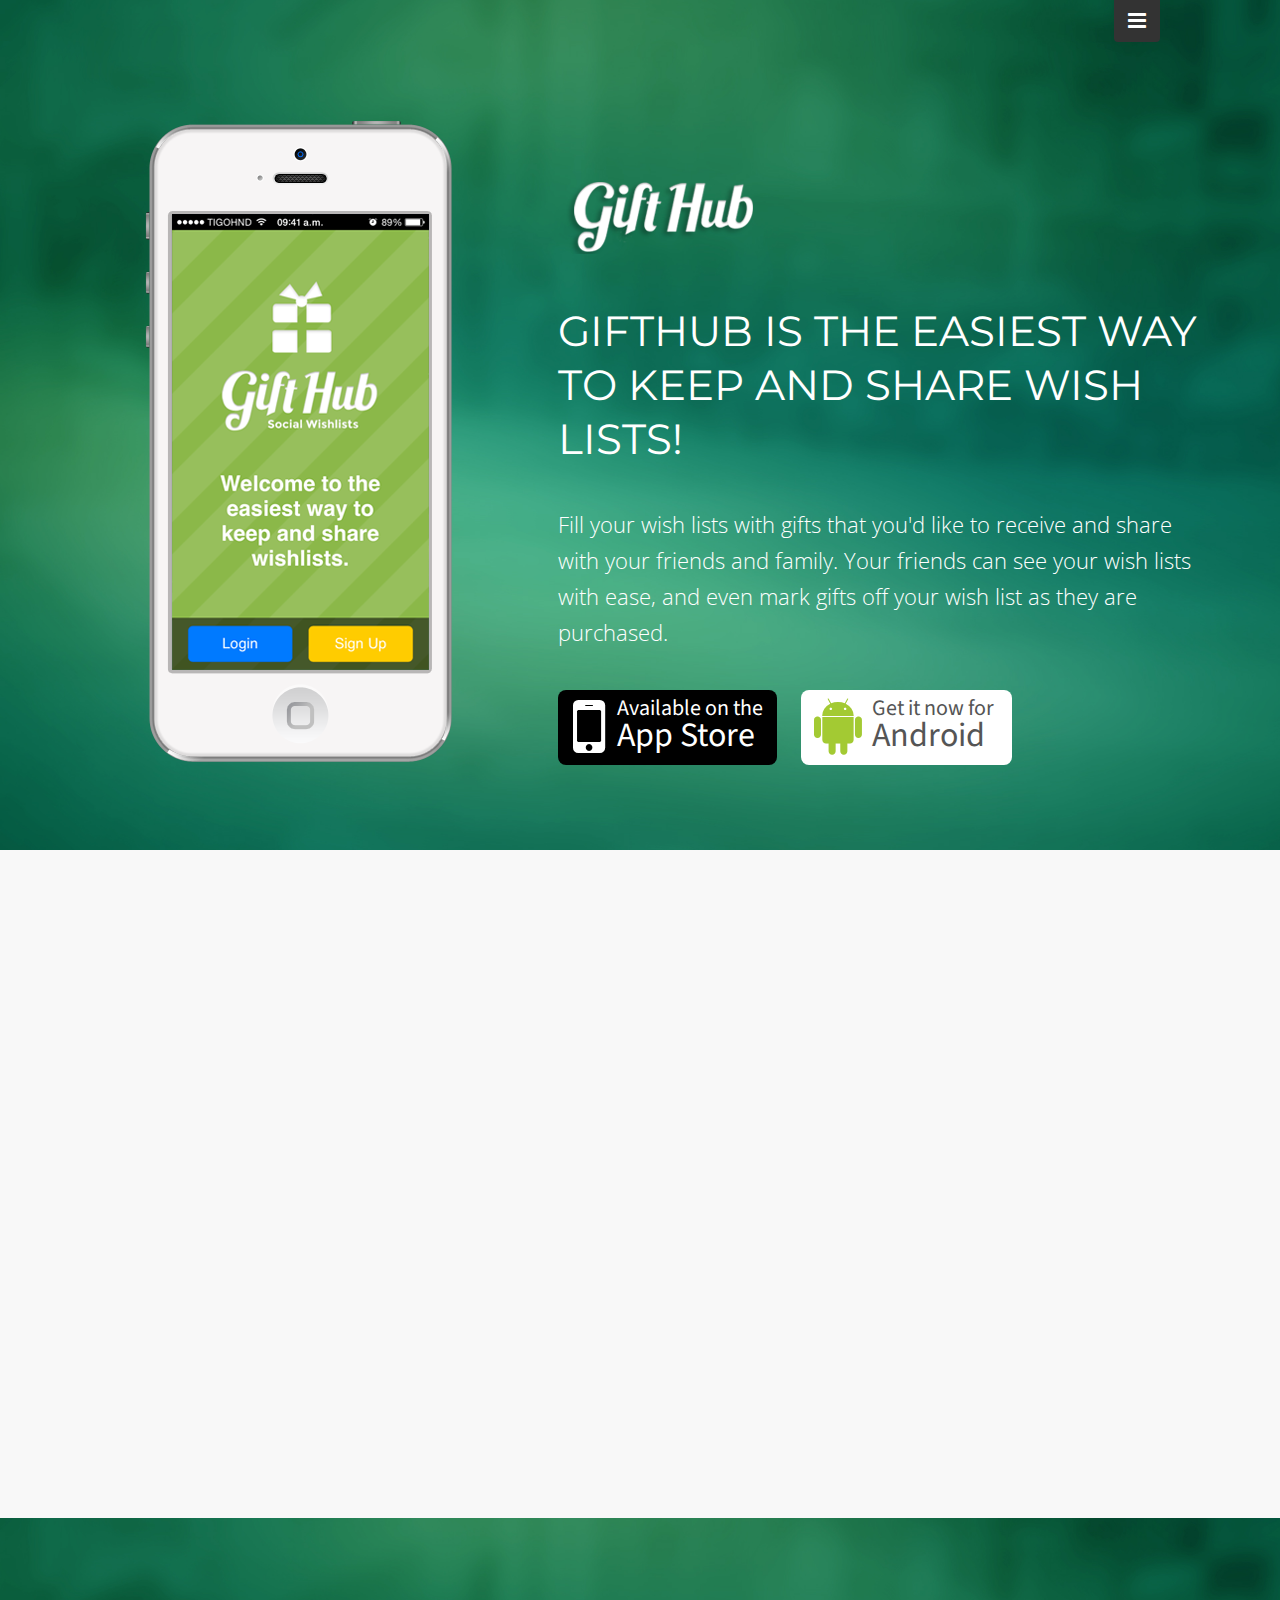
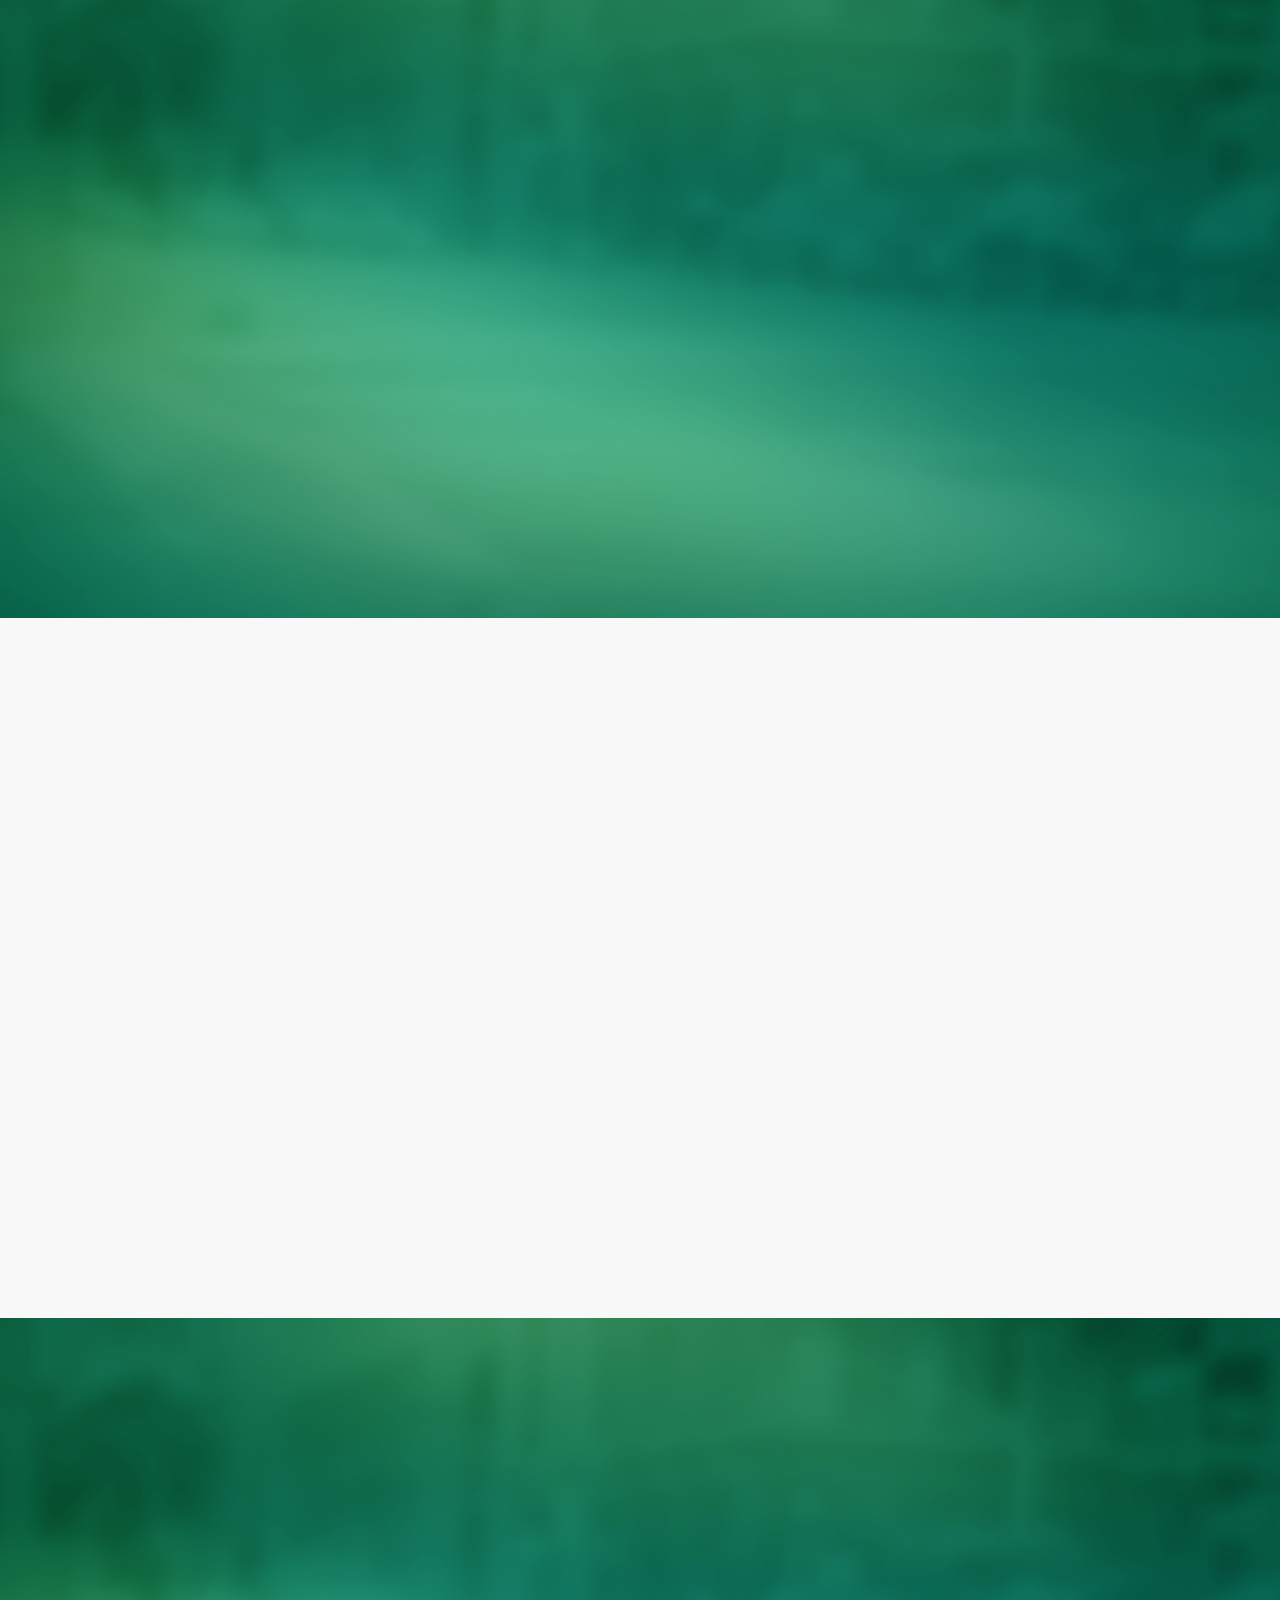
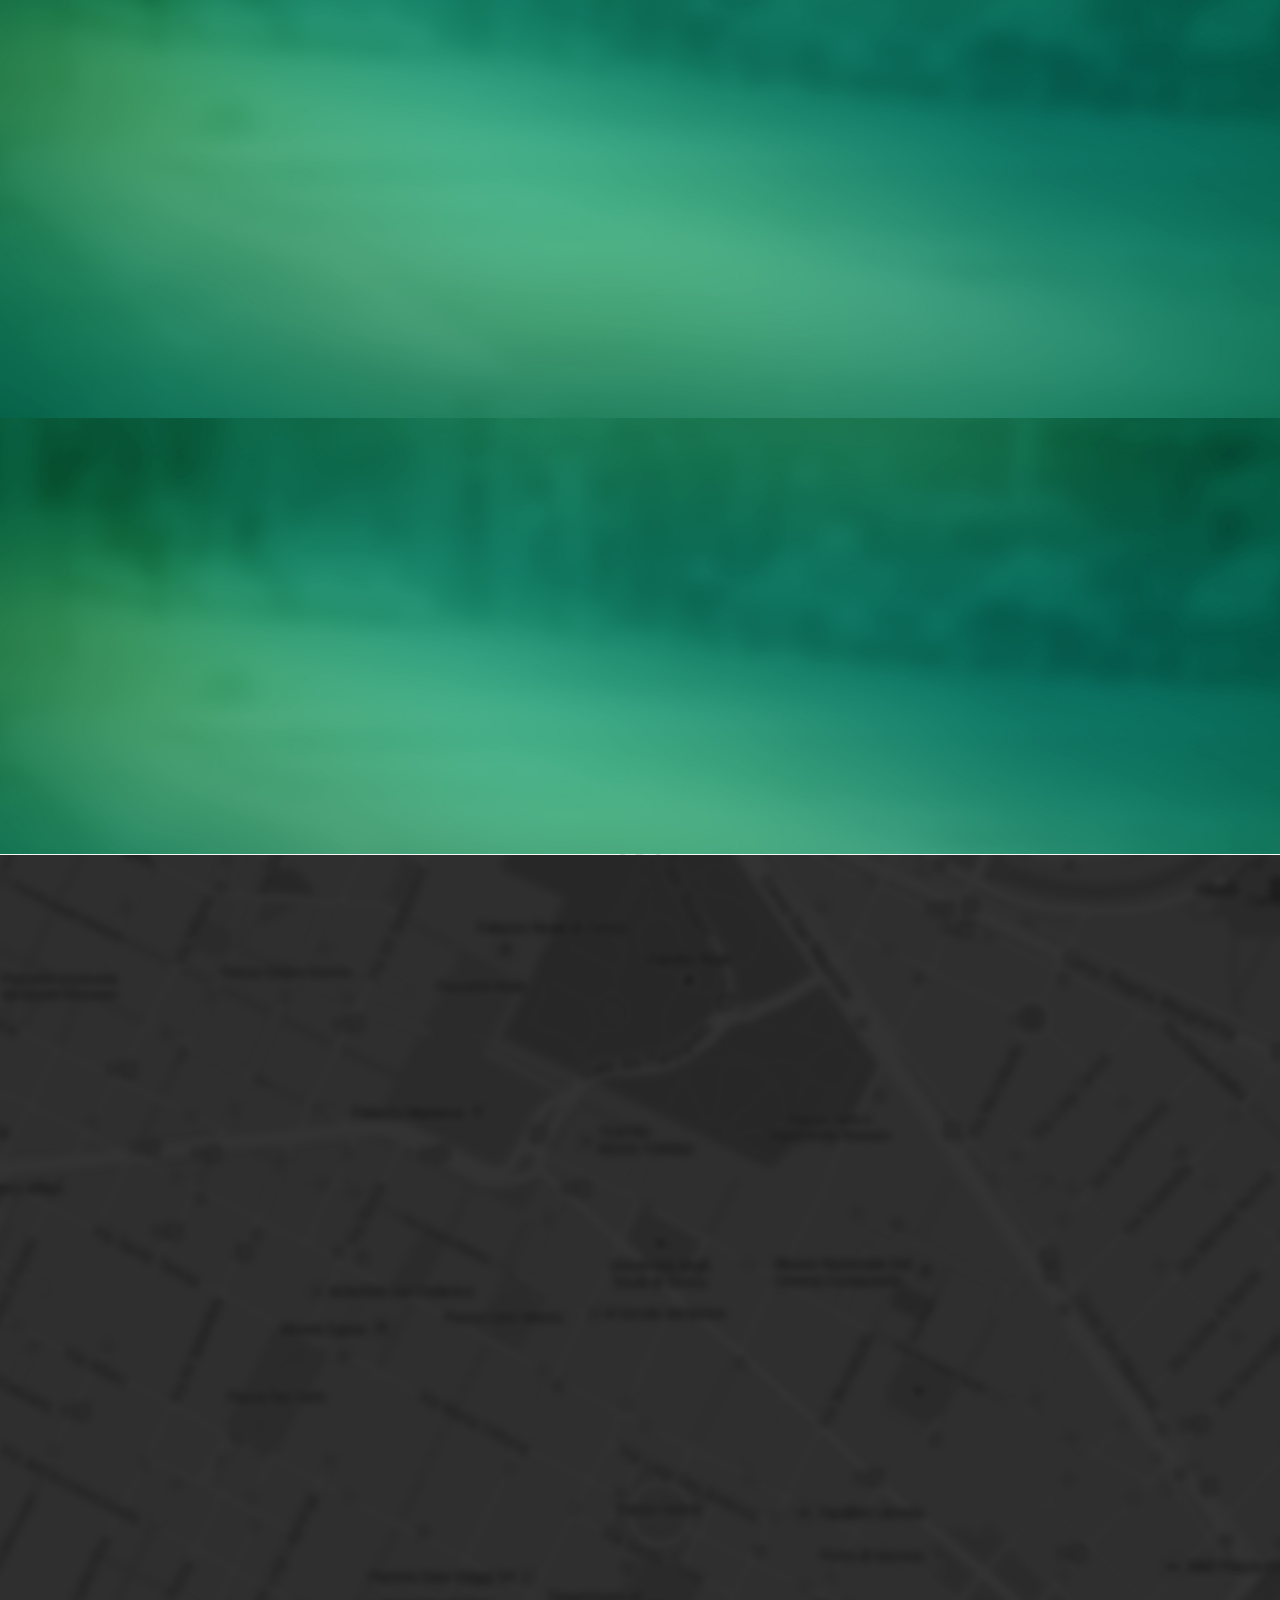
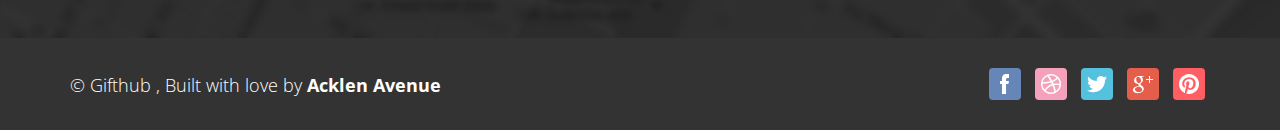
==== index.html @ 54cecd78 "removed about our team section" ====
<!DOCTYPE html>
<html lang="en">

    <head>

        <meta charset="utf-8">
        <meta http-equiv="X-UA-Compatible" content="IE=edge">
        <meta name="viewport" content="width=device-width, initial-scale=1">
        <title>GiftHub</title>

        <!-- CSS -->
        <link rel="stylesheet" href="http://fonts.googleapis.com/css?family=Source+Sans+Pro:300,400,700,300italic,400italic,700italic">
        <link rel="stylesheet" href="http://fonts.googleapis.com/css?family=Open+Sans:400,300,600">
        <link rel="stylesheet" href="http://fonts.googleapis.com/css?family=Montserrat:400,700">
        
        <link rel="stylesheet" href="assets/bootstrap/css/bootstrap.min.css">
        <link rel="stylesheet" href="assets/font-awesome/css/font-awesome.min.css">
        <link rel="stylesheet" href="assets/css/animate.css">
        <link rel="stylesheet" href="assets/ultimate-flat-social-icons/ultm-css/ultm.css">
		<link rel="stylesheet" href="assets/css/form-elements.css">
        <link rel="stylesheet" href="assets/css/buttons.css">
        <link rel="stylesheet" href="assets/css/style.css">
        <link rel="stylesheet" href="assets/css/media-queries.css">

        <!-- HTML5 Shim and Respond.js IE8 support of HTML5 elements and media queries -->
        <!-- WARNING: Respond.js doesn't work if you view the page via file:// -->
        <!--[if lt IE 9]>
            <script src="https://oss.maxcdn.com/libs/html5shiv/3.7.0/html5shiv.js"></script>
            <script src="https://oss.maxcdn.com/libs/respond.js/1.4.2/respond.min.js"></script>
        <![endif]-->

        <!-- Favicon and touch icons -->
        <link rel="shortcut icon" href="assets/ico/favicon.png">
        <link rel="apple-touch-icon-precomposed" sizes="144x144" href="assets/ico/apple-touch-icon-144-precomposed.png">
        <link rel="apple-touch-icon-precomposed" sizes="114x114" href="assets/ico/apple-touch-icon-114-precomposed.png">
        <link rel="apple-touch-icon-precomposed" sizes="72x72" href="assets/ico/apple-touch-icon-72-precomposed.png">
        <link rel="apple-touch-icon-precomposed" href="assets/ico/apple-touch-icon-57-precomposed.png">

    </head>

    <body>
		
		<!-- Top menu -->
		<nav>
			<a class="scroll-link" href="#top-content">Top</a>
			<a class="scroll-link" href="#features">Features</a>
			<a class="scroll-link" href="#about-us">About</a>
			<a class="scroll-link" href="#contact">Contact</a>
			<div class="hide-menu">
				<a href=""><i class="fa fa-bars"></i></a>
			</div>
		</nav>
		<div class="show-menu">
			<a href=""><i class="fa fa-bars"></i></a>
		</div>
		
        <!-- Top content -->
        <div class="top-content">
            <div class="inner-bg">
                <div class="container">
                    <div class="row">
                    	<div class="col-sm-5 phone wow fadeInLeft">
                        	<img src="assets/img/iphone-1.png" alt="">
                        </div>
                        <div class="col-sm-7 text wow fadeInUp">
                        	<div class="logo">
                        		<a href="">Aeria - Responsive App Landing Page</a>
                        	</div>
                            <h1>GiftHub is the easiest way to keep and share wish lists!</h1>
                            <div class="description">
                            	Fill your wish lists with gifts that you'd like to receive and share with your friends and family. Your friends can see your wish lists with ease, and even mark gifts off your wish list as they are purchased.
                            </div>
                            <div class="top-button">
                            	<a class="button-1" href="https://itunes.apple.com/us/app/gifthub/id627542854?ls=1&mt=8">
                            		<span class="button-1-left"><i class="fa fa-mobile"></i></span>
                            		<span class="button-1-right">
                            			<span class="button-1-right-top">Available on the</span>
                            			<span class="button-1-right-bottom">App Store</span>
                            		</span>
                            	</a>
                            	<a class="button-2" href="https://play.google.com/store/apps/details?id=com.acklenavenue.gifthub">
                            		<span class="button-2-left"><i class="fa fa-android"></i></span>
                            		<span class="button-2-right">
                            			<span class="button-2-right-top">Get it now for</span>
                            			<span class="button-2-right-bottom">Android</span>
                            		</span>
                            	</a>
                            </div>
                        </div>
                    </div>
                </div>
            </div>
        </div>
        
        <!-- Features -->
        <div class="features-container section-container">
	        <div class="container">
	            <div class="row">
	                <div class="col-sm-12 features section-description wow fadeIn">
	                    <h2>App's main uses</h2>
	                    <p>
							Create wish lists for:<br/>
							* Birthdays
							* Special holidays
							* Wedding or baby showers
							* House warmings
	                    </p>
	                </div>
	            </div>
	            <div class="row">
                	<div class="col-sm-4 features-box wow fadeInUp">
	                	<div class="features-box-icon">
	                		<i class="fa fa-eye"></i>
	                	</div>
	                    <h3>Easy To Use</h3>
	                    <p>Lorem ipsum dolor sit amet, consectetur adipisicing elit, sed do eiusmod tempor incididunt ut labore et.</p>
                    </div>
                    <div class="col-sm-4 features-box wow fadeInDown">
	                	<div class="features-box-icon">
	                		<i class="fa fa-pencil"></i>
	                	</div>
	                    <h3>Share with your friends</h3>
	                    <p> Invite your friends with facebook or email.</p>
                    </div>
                    <div class="col-sm-4 features-box wow fadeInUp">
	                	<div class="features-box-icon">
	                		<i class="fa fa-cloud"></i>
	                	</div>
	                    <h3>Cloud Based</h3>
	                    <p>Keep your wishlists and gifts across platforms.</p>
                    </div>
	            </div>
	        </div>
        </div>
        
        <!-- Single feature -->
        <div class="single-feature-container section-container section-container-full-bg">
	        <div class="container">
	            <div class="row">
	                <div class="col-sm-12 single-feature section-description wow fadeIn">
	                    <h2>Easy To Use</h2>
	                    <p>
                    		Bar scan an item or add the name and description manually. And if you'd like add a picture
                    		and you're set. YES! That easy.
	                    </p>
	                </div>
	            </div>
	            <div class="row">
	            	<div class="col-sm-12 single-feature-box wow fadeInDown">
	                    <img src="assets/img/iphone-2.png" alt="">
	                </div>
	            </div>
	        </div>
        </div>
        
        <!-- Single feature -->
        <div class="single-feature-container section-container">
	        <div class="container">
	            <div class="row">
	                <div class="col-sm-12 single-feature section-description wow fadeIn">
	                    <h2>Share with your friends</h2>
	                    <p>
	                    	Share with your friends, keep track of the gifts you've bought and see what others have as well.
	                    </p>
	                </div>
	            </div>
	            <div class="row">
	            	<div class="col-sm-12 single-feature-box wow fadeInDown">
	                    <img src="assets/img/iphone-3.png" alt="">
	                </div>
	            </div>
	        </div>
        </div>
        
        <!-- Single feature -->
        <div class="single-feature-container section-container section-container-full-bg">
	        <div class="container">
	            <div class="row">
	                <div class="col-sm-12 single-feature section-description wow fadeIn">
	                    <h2>Cloud Based</h2>
	                    <p>
                			Have an Android and iOS device and want to keep your wishlists sync on both devices?
                			<br />
                			<strong> We've got you covered. </strong>
	                    </p>
	                </div>
	            </div>
	            <div class="row">
	            	<div class="col-sm-12 single-feature-box wow fadeInDown">
	                    <img src="assets/img/iphone-4.png" alt="">
	                </div>
	            </div>
	        </div>
        </div>
                        
        <!-- Call to action -->
        <div class="call-to-action-container section-container section-container-full-bg">
	        <div class="container">
	            <div class="row">
	                <div class="col-sm-12 call-to-action section-description wow fadeIn">
	                    <h2>Download it now</h2>
	                    <p>
	                    	Lorem ipsum dolor sit amet, consectetur adipisicing elit, sed do eiusmod tempor incididunt ut 
	                    	labore et dolore magna aliqua. Ut enim ad minim veniam, quis nostrud exercitation.
	                    </p>
	                </div>
	            </div>
	            <div class="row">
	            	<div class="col-sm-12 call-to-action-button wow fadeInUp">
	                    <a class="button-1" href="https://itunes.apple.com/us/app/gifthub/id627542854?ls=1&mt=8">
                         	<span class="button-1-left"><i class="fa fa-mobile"></i></span>
                         	<span class="button-1-right">
                         		<span class="button-1-right-top">Available on the</span>
                         		<span class="button-1-right-bottom">App Store</span>
                         	</span>
                         </a>
                         <a class="button-2" href="https://play.google.com/store/apps/details?id=com.acklenavenue.gifthub">
                         	<span class="button-2-left"><i class="fa fa-android"></i></span>
                         	<span class="button-2-right">
                         		<span class="button-2-right-top">Get it now for</span>
                         		<span class="button-2-right-bottom">Android</span>
                         	</span>
                         </a>
	                </div>
	            </div>
	        </div>
        </div>
        
        <!-- divider -->
        <div class="divider-1">~</div>
           
        <!-- Contact us -->
        <div class="contact-container section-container section-container-full-bg">
	        <div class="container">
	            <div class="row">
	                <div class="col-sm-12 contact section-description wow fadeIn">
	                    <h2>Contact us</h2>
	                    <p>
	                    	Lorem ipsum dolor sit amet, consectetur adipisicing elit, sed do eiusmod tempor incididunt ut 
		                    labore et dolore magna aliqua. Ut enim ad minim veniam, quis nostrud exercitation.
	                    </p>
	                </div>
	            </div>
	            <div class="row">
	                <div class="col-sm-7 contact-form wow fadeInLeft">
	                    <h3>Send us a message</h3>
	                    <form method="post" action="assets/contact.php">
	                        <input type="text" name="email" placeholder="Email..." class="contact-email">
	                        <input type="text" name="subject" placeholder="Subject..." class="contact-subject">
	                        <textarea name="message" placeholder="Message..." class="contact-message"></textarea>
	                        <button type="submit">Send message</button>
	                    </form>
	                </div>
	                <div class="col-sm-5 contact-address wow fadeInUp">
	                    <h3>Contact details</h3>
	                    <p><i class="fa fa-map-marker"></i>Via Principe Amedeo 9, 10100, Torino, TO, Italy</p>
	                    <p><i class="fa fa-phone"></i>Phone: 0039 333 12 68 347</p>
	                    <p><i class="fa fa-envelope"></i>Email: <a href="">contact@yourdomain.com</a></p>
	                </div>
	            </div>
	        </div>
        </div>
        
        <!-- Footer -->
        <footer>
	        <div class="container">
	            <div class="row">
                    <div class="col-sm-7 footer-copyright">
                    	&copy; Gifthub , Built with love by <strong><a href="http://acklenavenue.com"> Acklen Avenue </a></strong>
                    </div>
                    <div class="col-sm-5 footer-social">
                    	<a class="ultm ultm-facebook ultm-32 ultm-square ultm-color-to-gray" href=""></a>
	                	<a class="ultm ultm-dribbble ultm-32 ultm-square ultm-color-to-gray" href=""></a>
	                    <a class="ultm ultm-twitter ultm-32 ultm-square ultm-color-to-gray" href=""></a>
	                    <a class="ultm ultm-google-plus-1 ultm-32 ultm-square ultm-color-to-gray" href=""></a>
	                    <a class="ultm ultm-pinterest ultm-32 ultm-square ultm-color-to-gray" href=""></a>
                    </div>
	            </div>
	        </div>
        </footer>
        

        <!-- Javascript -->
        <script src="assets/js/jquery-1.10.2.min.js"></script>
        <script src="assets/js/jquery.backstretch.min.js"></script>
        <script src="assets/js/wow.min.js"></script>
        <script src="assets/js/retina-1.1.0.min.js"></script>
        <script src="assets/js/scripts.js"></script>
        
        <!--[if lt IE 10]>
            <script src="assets/js/placeholder.js"></script>
        <![endif]-->

        <script>
		  (function(i,s,o,g,r,a,m){i['GoogleAnalyticsObject']=r;i[r]=i[r]||function(){
		  (i[r].q=i[r].q||[]).push(arguments)},i[r].l=1*new Date();a=s.createElement(o),
		  m=s.getElementsByTagName(o)[0];a.async=1;a.src=g;m.parentNode.insertBefore(a,m)
		  })(window,document,'script','//www.google-analytics.com/analytics.js','ga');
		  ga('create', 'UA-42413832-3', 'auto');
		  ga('send', 'pageview');
		</script>
    </body>

</html>
---- assets/ultimate-flat-social-icons/ultm-css/ultm.css ----
.ultm {
	display: inline-block;
	margin: 5px;
	background-repeat: no-repeat;
	background-position: center center;
}

.ultm-32 {
	width: 32px;
	height: 32px;
}

/* Square */
.ultm-32.ultm-square {
	-moz-border-radius: 4px;
	-webkit-border-radius: 4px;
	border-radius: 4px;
}

/* Circle */
.ultm-32.ultm-circle {
	-moz-border-radius: 26px;
	-webkit-border-radius: 26px;
	border-radius: 26px;
}


/* Gray to colored on hover */
.ultm-gray-to-color {
	background-color: #888;
	-o-transition: all .2s;
	-moz-transition: all .2s;
	-webkit-transition: all .2s;
	-ms-transition: all .2s;
	transition: all .2s;
}

/* Colored to gray on hover */
.ultm-color-to-gray {
	-o-transition: all .2s;
	-moz-transition: all .2s;
	-webkit-transition: all .2s;
	-ms-transition: all .2s;
	transition: all .2s;
}

.ultm-color-to-gray:hover {
	background-color: #888;
}


.ultm-twitter, 
.ultm-twitter.ultm-gray-to-color:hover { background-color: #54c1de; }

.ultm-rss, 
.ultm-rss.ultm-gray-to-color:hover { background-color: #fcba55; }

.ultm-facebook, 
.ultm-facebook.ultm-gray-to-color:hover { background-color: #6686b7; }

.ultm-dribbble, 
.ultm-dribbble.ultm-gray-to-color:hover { background-color: #f5a1bb; }

.ultm-vimeo, 
.ultm-vimeo.ultm-gray-to-color:hover { background-color: #4bbae0; }

.ultm-pinterest, 
.ultm-pinterest.ultm-gray-to-color:hover { background-color: #ff5e63; }

.ultm-instagram-1, 
.ultm-instagram-1.ultm-gray-to-color:hover { background-color: #527fa4; }

.ultm-linkedin, 
.ultm-linkedin.ultm-gray-to-color:hover { background-color: #50a6c1; }

.ultm-youtube-1, 
.ultm-youtube-1.ultm-gray-to-color:hover { background-color: #ee4442; }

.ultm-skype, 
.ultm-skype.ultm-gray-to-color:hover { background-color: #3cb0ee; }

.ultm-flickr-2, 
.ultm-flickr-2.ultm-gray-to-color:hover { background-color: #4c98ff; }

.ultm-myspace-2, 
.ultm-myspace-2.ultm-gray-to-color:hover { background-color: #30a8ed; }

.ultm-google-plus-1, 
.ultm-google-plus-1.ultm-gray-to-color:hover { background-color: #e55e4c; }

.ultm-digg-1, 
.ultm-digg-1.ultm-gray-to-color:hover { background-color: #16acdb; }

.ultm-deviantart, 
.ultm-deviantart.ultm-gray-to-color:hover { background-color: #6caf7e; }

.ultm-wordpress, 
.ultm-wordpress.ultm-gray-to-color:hover { background-color: #47a5cf; }

.ultm-github-1, 
.ultm-github-1.ultm-gray-to-color:hover { background-color: #b3b3b3; }

.ultm-stumbleupon, 
.ultm-stumbleupon.ultm-gray-to-color:hover { background-color: #ff7144; }

.ultm-behance, 
.ultm-behance.ultm-gray-to-color:hover { background-color: #2faee1; }

.ultm-tumblr, 
.ultm-tumblr.ultm-gray-to-color:hover { background-color: #476b89; }

.ultm-feedburner-1, 
.ultm-feedburner-1.ultm-gray-to-color:hover { background-color: #f5535a; }

.ultm-android, 
.ultm-android.ultm-gray-to-color:hover { background-color: #a3ca30; }

.ultm-apple, 
.ultm-apple.ultm-gray-to-color:hover { background-color: #b3b3b3; }

.ultm-email-1, 
.ultm-email-1.ultm-gray-to-color:hover { background-color: #35c7ed; }

.ultm-blogger, 
.ultm-blogger.ultm-gray-to-color:hover { background-color: #f39d38; }


/* Devices with normal screens */
.ultm-32.ultm-twitter { background-image: url(../ultm-bg-images/20x20/twitter.png); }
.ultm-32.ultm-rss { background-image: url(../ultm-bg-images/20x20/rss.png); }
.ultm-32.ultm-facebook { background-image: url(../ultm-bg-images/20x20/facebook.png); }
.ultm-32.ultm-dribbble { background-image: url(../ultm-bg-images/20x20/dribbble.png); }
.ultm-32.ultm-vimeo { background-image: url(../ultm-bg-images/20x20/vimeo.png); }
.ultm-32.ultm-pinterest { background-image: url(../ultm-bg-images/20x20/pinterest.png); }
.ultm-32.ultm-instagram-1 { background-image: url(../ultm-bg-images/20x20/instagram-1.png); }
.ultm-32.ultm-linkedin { background-image: url(../ultm-bg-images/20x20/linkedin.png); }
.ultm-32.ultm-youtube-1 { background-image: url(../ultm-bg-images/20x20/youtube-1.png); }
.ultm-32.ultm-skype { background-image: url(../ultm-bg-images/20x20/skype.png); }
.ultm-32.ultm-flickr-2 { background-image: url(../ultm-bg-images/20x20/flickr-2.png); }
.ultm-32.ultm-myspace-2 { background-image: url(../ultm-bg-images/20x20/myspace-2.png); }
.ultm-32.ultm-google-plus-1 { background-image: url(../ultm-bg-images/20x20/google-plus-1.png); }
.ultm-32.ultm-digg-1 { background-image: url(../ultm-bg-images/20x20/digg-1.png); }
.ultm-32.ultm-deviantart { background-image: url(../ultm-bg-images/20x20/deviantart.png); }
.ultm-32.ultm-wordpress { background-image: url(../ultm-bg-images/20x20/wordpress.png); }
.ultm-32.ultm-github-1 { background-image: url(../ultm-bg-images/20x20/github-1.png); }
.ultm-32.ultm-stumbleupon { background-image: url(../ultm-bg-images/20x20/stumbleupon.png); }
.ultm-32.ultm-behance { background-image: url(../ultm-bg-images/20x20/behance.png); }
.ultm-32.ultm-tumblr { background-image: url(../ultm-bg-images/20x20/tumblr.png); }
.ultm-32.ultm-feedburner-1 { background-image: url(../ultm-bg-images/20x20/feedburner-1.png); }
.ultm-32.ultm-android { background-image: url(../ultm-bg-images/20x20/android.png); }
.ultm-32.ultm-apple { background-image: url(../ultm-bg-images/20x20/apple.png); }
.ultm-32.ultm-email-1 { background-image: url(../ultm-bg-images/20x20/email-1.png); }
.ultm-32.ultm-blogger { background-image: url(../ultm-bg-images/20x20/blogger.png); }


/* Devices with high-resolution screens */
@media only screen and (-webkit-min-device-pixel-ratio: 1.5),
only screen and (-moz-min-device-pixel-ratio: 1.5),
only screen and (-o-min-device-pixel-ratio: 3/2),
only screen and (min-device-pixel-ratio: 1.5) {

	.ultm-32 { background-size: 20px 20px; }
	
	.ultm-32.ultm-twitter { background-image: url(../ultm-bg-images/40x40/twitter.png); }
	.ultm-32.ultm-rss { background-image: url(../ultm-bg-images/40x40/rss.png); }
	.ultm-32.ultm-facebook { background-image: url(../ultm-bg-images/40x40/facebook.png); }
	.ultm-32.ultm-dribbble { background-image: url(../ultm-bg-images/40x40/dribbble.png); }
	.ultm-32.ultm-vimeo { background-image: url(../ultm-bg-images/40x40/vimeo.png); }
	.ultm-32.ultm-pinterest { background-image: url(../ultm-bg-images/40x40/pinterest.png); }
	.ultm-32.ultm-instagram-1 { background-image: url(../ultm-bg-images/40x40/instagram-1.png); }
	.ultm-32.ultm-linkedin { background-image: url(../ultm-bg-images/40x40/linkedin.png); }
	.ultm-32.ultm-youtube-1 { background-image: url(../ultm-bg-images/40x40/youtube-1.png); }
	.ultm-32.ultm-skype { background-image: url(../ultm-bg-images/40x40/skype.png); }
	.ultm-32.ultm-flickr-2 { background-image: url(../ultm-bg-images/40x40/flickr-2.png); }
	.ultm-32.ultm-myspace-2 { background-image: url(../ultm-bg-images/40x40/myspace-2.png); }
	.ultm-32.ultm-google-plus-1 { background-image: url(../ultm-bg-images/40x40/google-plus-1.png); }
	.ultm-32.ultm-digg-1 { background-image: url(../ultm-bg-images/40x40/digg-1.png); }
	.ultm-32.ultm-deviantart { background-image: url(../ultm-bg-images/40x40/deviantart.png); }
	.ultm-32.ultm-wordpress { background-image: url(../ultm-bg-images/40x40/wordpress.png); }
	.ultm-32.ultm-github-1 { background-image: url(../ultm-bg-images/40x40/github-1.png); }
	.ultm-32.ultm-stumbleupon { background-image: url(../ultm-bg-images/40x40/stumbleupon.png); }
	.ultm-32.ultm-behance { background-image: url(../ultm-bg-images/40x40/behance.png); }
	.ultm-32.ultm-tumblr { background-image: url(../ultm-bg-images/40x40/tumblr.png); }
	.ultm-32.ultm-feedburner-1 { background-image: url(../ultm-bg-images/40x40/feedburner-1.png); }
	.ultm-32.ultm-android { background-image: url(../ultm-bg-images/40x40/android.png); }
	.ultm-32.ultm-apple { background-image: url(../ultm-bg-images/40x40/apple.png); }
	.ultm-32.ultm-email-1 { background-image: url(../ultm-bg-images/40x40/email-1.png); }
	.ultm-32.ultm-blogger { background-image: url(../ultm-bg-images/40x40/blogger.png); }
	
}
---- assets/css/form-elements.css ----
input[type="text"], 
textarea {
    margin: 0;
    padding: 0 10px;
    vertical-align: middle;
    background: #fff;
    border: 1px solid #eee;
    font-family: 'Open Sans', sans-serif;
    font-size: 22px;
    font-weight: 300;
    line-height: 50px;
    color: #888;
    -moz-border-radius: 6px;
    -webkit-border-radius: 6px;
    border-radius: 6px;
    -moz-box-shadow: none;
    -webkit-box-shadow: none;
    box-shadow: none;
    -o-transition: all .3s;
    -moz-transition: all .3s;
    -webkit-transition: all .3s;
    -ms-transition: all .3s;
    transition: all .3s;
}

input[type="text"]:focus, 
textarea:focus {
	outline: 0;
    border: 1px solid #42bfc2;
    -moz-box-shadow: none;
    -webkit-box-shadow: none;
    box-shadow: none;
}

.contact-form form input, 
.contact-form form textarea { border: 2px solid #fff; }

.contact-form form input:focus, 
.contact-form form textarea:focus { border: 2px solid #42bfc2; }

input[type="text"]:-moz-placeholder, textarea:-moz-placeholder { color: #888; }
input[type="text"]:-ms-input-placeholder, textarea:-ms-input-placeholder { color: #888; }
input[type="text"]::-webkit-input-placeholder, textarea::-webkit-input-placeholder { color: #888; }


.subscribe button, 
.contact-form button {
	height: 52px;
    margin: 0;
    padding: 0 20px;
    vertical-align: middle;
    background: #42bfc2;
    border: 0;
    font-family: 'Open Sans', sans-serif;
    font-size: 22px;
    font-weight: 300;
    line-height: 52px;
    color: #fff;
    -moz-border-radius: 6px;
    -webkit-border-radius: 6px;
    border-radius: 6px;
    text-shadow: none;
    -moz-box-shadow: none;
    -webkit-box-shadow: none;
    box-shadow: none;
    -o-transition: all .3s;
    -moz-transition: all .3s;
    -webkit-transition: all .3s;
    -ms-transition: all .3s;
    transition: all .3s;
}

.subscribe button:hover, 
.contact-form button:hover {
    background: #eee;
    color: #888;
    -o-transition: all .3s;
    -moz-transition: all .3s;
    -webkit-transition: all .3s;
    -ms-transition: all .3s;
    transition: all .3s;
}
.contact-form button:hover { background: #888; color: #fff; }

.subscribe button:active, 
.contact-form button:active {
	outline: 0;
    background: #eee;
    color: #888;
    -moz-box-shadow: none;
    -webkit-box-shadow: none;
    box-shadow: none;
}
.contact-form button:active { background: #888; color: #fff; }

.subscribe button:focus, 
.contact-form button:focus {
	outline: 0;
	background: #42bfc2;
	color: #fff;
}

.btn:focus, .btn:active:focus, .btn.active:focus {
	outline: 0;
	background: #42bfc2;
	color: #fff;
}
---- assets/css/buttons.css ----
.button-1 {
	display: inline-block;
	height: 75px;
	margin: 0;
    padding: 0 0 0 15px;
    background: #000;
    font-family: 'Source Sans Pro', sans-serif;
    font-size: 22px;
    line-height: 22px;
    color: #fff;
    text-align: left;
    -moz-border-radius: 8px;
    -webkit-border-radius: 8px;
    border-radius: 8px;
}

.button-1:hover {
	background: #000;
	opacity: 0.5;
	color: #fff;
}

.button-1 .button-1-left {
	float: left;
}

.button-1 .button-1-left i {
	font-size: 75px;
	vertical-align: middle;
}

.button-1 .button-1-right {
	float: left;
	width: 160px;
	margin: 7px 0 0 12px;
}

.button-1 .button-1-right .button-1-right-top, 
.button-1 .button-1-right .button-1-right-bottom {
	float: left;
	width: 100%;
	font-weight: 400;
}

.button-1 .button-1-right .button-1-right-bottom {
	font-size: 34px;
	line-height: 34px;
}


.button-2 {
	display: inline-block;
	height: 75px;
	margin: 0;
    padding: 0 0 0 13px;
    background: #fff;
    font-family: 'Source Sans Pro', sans-serif;
    font-size: 22px;
    line-height: 22px;
    color: #555;
    text-align: left;
    -moz-border-radius: 8px;
    -webkit-border-radius: 8px;
    border-radius: 8px;
}

.button-2:hover {
	background: #fff;
	opacity: 0.6;
	color: #555;
}

.button-2 .button-2-left {
	float: left;
}

.button-2 .button-2-left i {
	font-size: 61px;
	line-height: 71px;
	color: #a3ca33;
	vertical-align: middle;
}

.button-2 .button-2-right {
	float: left;
	width: 140px;
	margin: 7px 0 0 10px;
}

.button-2 .button-2-right .button-2-right-top, 
.button-2 .button-2-right .button-2-right-bottom {
	float: left;
	width: 100%;
	font-weight: 400;
}

.button-2 .button-2-right .button-2-right-bottom {
	font-size: 34px;
	line-height: 34px;
}
---- assets/css/style.css ----
body {
    background: #fff;
    font-family: 'Open Sans', sans-serif;
    font-weight: 300;
    text-align: center;
}

strong { font-weight: 700; }

a, a:hover, a:focus {
	color: #42bfc2;
	text-decoration: none;
    -o-transition: all .3s;
    -moz-transition: all .3s;
    -webkit-transition: all .3s;
    -ms-transition: all .3s;
    transition: all .3s;
}

h1, h2 {
	margin-top: 10px;
	font-family: 'Montserrat', sans-serif;
	font-size: 42px;
    font-weight: 400;
    line-height: 54px;
    text-transform: uppercase;
}

img { max-width: 100%; }

::-moz-selection { background: #42bfc2; color: #fff; text-shadow: none; }
::selection { background: #42bfc2; color: #fff; text-shadow: none; }


/***** General style, all sections *****/

.section-container {
    margin: 0 auto;
    padding-bottom: 60px;
    background: #f8f8f8;
    color: #888;
}

.section-container-full-bg {
	color: #fff;
}

.section-description {
	margin-top: 60px;
    padding-bottom: 10px;
}

.section-description h2 {
	color: #333;
}
.section-container-full-bg .section-description h2 { color: #fff; }

.section-description p {
    margin-top: 30px;
	padding: 0 120px;
    font-size: 22px;
    line-height: 36px;
}

.divider-1 {
	height: 1px;
	background: #f8f8f8;
	font-family: Georgia, serif;
	font-size: 90px;
	color: #ddd;
	line-height: 1px;
}


/***** Top menu *****/

nav {
	display: none;
	position: fixed;
	top: 0;
	left: 0;
	width: 100%;
	z-index: 998;
	background: #333;
	font-size: 18px;
	color: #fff;
    line-height: 32px;
    text-align: center;
}

nav a {
	display: inline-block;
	margin: 0 15px;
	padding: 10px 0;
	color: #fff;
}
nav a:hover { color: #42bfc2; }
nav a:focus { color: #42bfc2; }

.show-menu, .hide-menu {
	position: absolute;
	top: -6px;
	right: 100px;
	padding: 0 20px;
	z-index: 999;
	text-align: center;
}
.hide-menu { top: -1px; }

.show-menu a, .hide-menu a {
	display: inline-block;
	width: 46px;
	height: 48px;
	padding-top: 11px;
	background: #333;
	font-size: 21px;
	color: #fff;
	-moz-border-radius: 4px;
	-webkit-border-radius: 4px;
	border-radius: 4px;
}
.show-menu a:hover, .hide-menu a:hover { color: #fff; }


/***** Top content *****/

.top-content {
    margin: 0 auto;
    text-align: left;
    color: #fff;
}

.inner-bg {
    padding: 120px 0 80px 0;
}

.top-content .phone {
	text-align: center;
}

.top-content .text {
	padding-top: 60px;
}

.top-content .logo {
	padding-bottom: 40px;
}

.top-content .logo a {
	display: inline-block;
	width: 207px;
	height: 74px;
	margin: 0;
	padding: 0;
	background: url(../img/logo.png) left center no-repeat;
	text-indent: -9999px;
}

.top-content .description {
	margin: 40px 0 10px 0;
    font-size: 22px;
    line-height: 36px;
}

.top-content .top-button {
	margin-top: 40px;
}

.top-content .top-button .button-1 {
	margin-right: 20px;
}


/***** Features *****/

.features-box {
	margin-top: 30px;
}

.features-box h3 {
	padding: 10px 0;
	font-size: 30px;
    font-weight: 300;
    color: #333;
    line-height: 34px;
}

.features-box p {
	font-size: 18px;
    line-height: 32px;
}

.features-box .features-box-icon {
    width: 142px;
    height: 142px;
    margin: 0 auto;
    padding-top: 28px;
    background: #42bfc2;
    border: 1px solid #42bfc2;
    font-size: 56px;
    color: #fff;
    -moz-border-radius: 85px;
    -webkit-border-radius: 85px;
    border-radius: 85px;
    -o-transition: all .3s;
    -moz-transition: all .3s;
    -webkit-transition: all .3s;
    -ms-transition: all .3s;
    transition: all .3s;
}

.features-box .features-box-icon:hover { background: #fff; border: 1px solid #42bfc2; }
.features-box .features-box-icon:hover i { color: #42bfc2; }


/***** Single feature *****/

.single-feature-container {
	padding-bottom: 0;
}

.single-feature-box {
	margin-top: 30px;
	overflow: hidden;
}

.single-feature-box img { margin-bottom: -70px; }


/***** Faq *****/

.faq-box {
	padding-top: 30px;
	text-align: left;
}

.single-faq {
	position: relative;
	min-height: 60px;
	margin-bottom: 20px;
	padding: 15px 25px;
	background: #f6f6f6;
	border-left: 1px solid #42bfc2;
	-moz-border-radius: 6px;
    -webkit-border-radius: 6px;
    border-radius: 6px;
}

.single-faq h3 {
	margin: 0;
	padding-right: 35px;
	font-size: 22px;
    font-weight: 300;
    line-height: 30px;
}

.single-faq span {
	position: absolute;
	top: 0;
	right: 0;
	width: 60px;
	height: 60px;
	padding: 23px;
	font-size: 14px;
	line-height: 14px;
	cursor: pointer;
	z-index: 100;
}
.single-faq span i { vertical-align: middle; }

.single-faq .single-faq-text {
	display: none;
	margin-top: 10px;
}

.single-faq p {
	font-size: 18px;
    line-height: 32px;
}
.single-faq p:last-child { margin: 0; }


/***** Call to action *****/

.call-to-action-button {
	padding-top: 30px;
	padding-bottom: 20px;
}

.call-to-action-button .button-1 {
	margin-right: 20px;
}


/***** Testimonials *****/

.testimonials p {
	padding: 0;
}

.testimonial-single {
	display: inline-block;
}

.testimonial-single p {
	display: none;
}

.testimonial-single-image {
	display: inline-block;
	width: 58px;
	margin: 0 5px 10px 5px;
}

.testimonial-single-image img {
	width: 100%;
	opacity: 0.5;
	cursor: pointer;
	-moz-border-radius: 6px;
    -webkit-border-radius: 6px;
    border-radius: 6px;
    -o-transition: all .3s;
    -moz-transition: all .3s;
    -webkit-transition: all .3s;
    -ms-transition: all .3s;
    transition: all .3s;
}

.testimonial-active {
	padding-bottom: 20px;
}

.testimonial-quote {
	font-family: Georgia, serif;
	font-size: 90px;
	line-height: 70px;
	color: #ddd;
}


/***** About us *****/

.about-us-box {
	padding-top: 30px;
	padding-bottom: 15px;
}

.about-us-box h3 {
	font-size: 30px;
    font-weight: 300;
    color: #333;
    line-height: 34px;
}

.about-us-box p {
	font-size: 18px;
    line-height: 32px;
}

.about-us-box .about-us-photo {
    width: 180px;
    height: 180px;
    margin: 0 auto;
}

.about-us-box .about-us-photo img {
	width: 100%;
	padding: 8px;
	border: 1px solid #eee;
	-moz-border-radius: 91px;
	-webkit-border-radius: 91px;
	border-radius: 91px;
}

.about-us-box .about-us-social {
    margin-top: 5px;
}


/***** Subscription form *****/

.subscribe form {
    margin-top: 40px;
    margin-bottom: 20px;
}

.subscribe form input {
    width: 362px;
    height: 52px;
}

.success-message, .error-message {
    font-size: 22px;
    line-height: 36px;
}

.success-message {
	margin: 20px 0 10px 0;
}

.error-message {
	margin: 10px 0;
	color: #42bfc2;
}


/***** Contact us *****/

.contact-form, 
.contact-address {
	padding-bottom: 20px;
	text-align: left;
}

.contact-form h3, 
.contact-address h3 {
	padding: 0 0 10px 0;
	font-size: 30px;
    font-weight: 300;
    line-height: 34px;
}

.contact-form p {
	margin: 15px 0 0 0;
	font-size: 18px;
	line-height: 32px;
}

.contact-form form {
	margin: 15px 0 0 0;
}

.contact-form form input, 
.contact-form form textarea {
    width: 95%;
    height: 52px;
    margin-bottom: 20px;
}

.contact-form form textarea {
	height: 162px;
}

.contact-form form .contact-error {
	border-color: #42bfc2;
}

.contact-address .map {
	height: 210px;
	margin: 15px 0 40px 0;
}

.contact-address p {
	margin-bottom: 5px;
	font-size: 18px;
    line-height: 32px;
}

.contact-address p i {
	width: 40px;
	font-size: 24px;
	vertical-align: middle;
}

.contact-address a, .contact-address a:focus { color: #fff; }
.contact-address a:hover { color: #fff; border-bottom: 1px dotted #fff; }


/***** Footer *****/

footer {
	padding: 25px 0 20px 0;
	background: #333;
	text-align: right;
}

.footer-copyright {
	margin: 6px 0 0 0;
	font-size: 18px;
    line-height: 32px;
    color: #fff;
    text-align: left;
}

.footer-copyright a, .footer-copyright a:focus { color: #fff; }
.footer-copyright a:hover { color: #fff; border-bottom: 1px dotted #fff; }
---- assets/css/media-queries.css ----
@media (min-width: 992px) and (max-width: 1199px) {
	
	.show-menu, .hide-menu { right: 30px; }

}

@media (min-width: 768px) and (max-width: 991px) {

	.section-description p { padding: 0; }
	
	.top-content .text { padding-top: 10px; }
	.top-content .text h1 br { display: none; }
	.top-content .logo { padding-bottom: 30px; }
	.top-content .description { margin-top: 30px; }
	.top-content .top-button .button-1 { margin-right: 10px; font-size: 18px; }
	.top-content .top-button .button-1 .button-1-right { width: 140px; margin-top: 9px; }
	.top-content .top-button .button-1 .button-1-right .button-1-right-bottom { font-size: 30px; line-height: 30px; }
	.top-content .top-button .button-2 { font-size: 18px; }
	.top-content .top-button .button-2 .button-2-right { width: 116px; margin-top: 10px; }
	.top-content .top-button .button-2 .button-2-right .button-2-right-bottom { font-size: 30px; line-height: 30px; }

}

@media (max-width: 991px) {

	.show-menu { right: 30px; }
	.hide-menu { position: static; top: auto; right: auto; z-index: auto; }
	.hide-menu a { height: 42px; padding-top: 0; }

}

@media (max-width: 767px) {
	
	.section-description p { padding: 0; }
    
    .top-content .text { text-align: center; }
    .top-content .text h1 br { display: none; }
    
    .faq-box:last-child { padding-top: 0; }
	
	.contact-form, .contact-address { text-align: center; }
	
	footer, .footer-copyright { text-align: center; }
	.footer-copyright { padding-bottom: 15px; }

}

@media (max-width: 550px) {

    .subscribe form input { width: 95%; }
    .subscribe form button { width: 95%; margin-top: 10px; }

}

@media (max-width: 499px) {
	
	.top-content .top-button .button-1, .call-to-action-button .button-1 { margin: 0 10px 10px 10px; }
	
}

@media (max-width: 400px) {
	
	h1, h2 { font-size: 32px; }

	.show-menu { right: 10px; }

}

@media (max-width: 290px) {
	
	.top-content .top-button .button-1, .call-to-action-button .button-1 { margin: 0 0 10px 0; }
	
}


/* Retina-ize images/icons */

@media only screen and (-webkit-min-device-pixel-ratio: 1.5), only screen and (min-resolution: 2dppx) {
	
	/* logo */
    .top-content .logo a {
    	background-image: url(../img/logo@2x.png) !important; background-repeat: no-repeat !important; background-size: 207px 74px !important;
    }
	
}
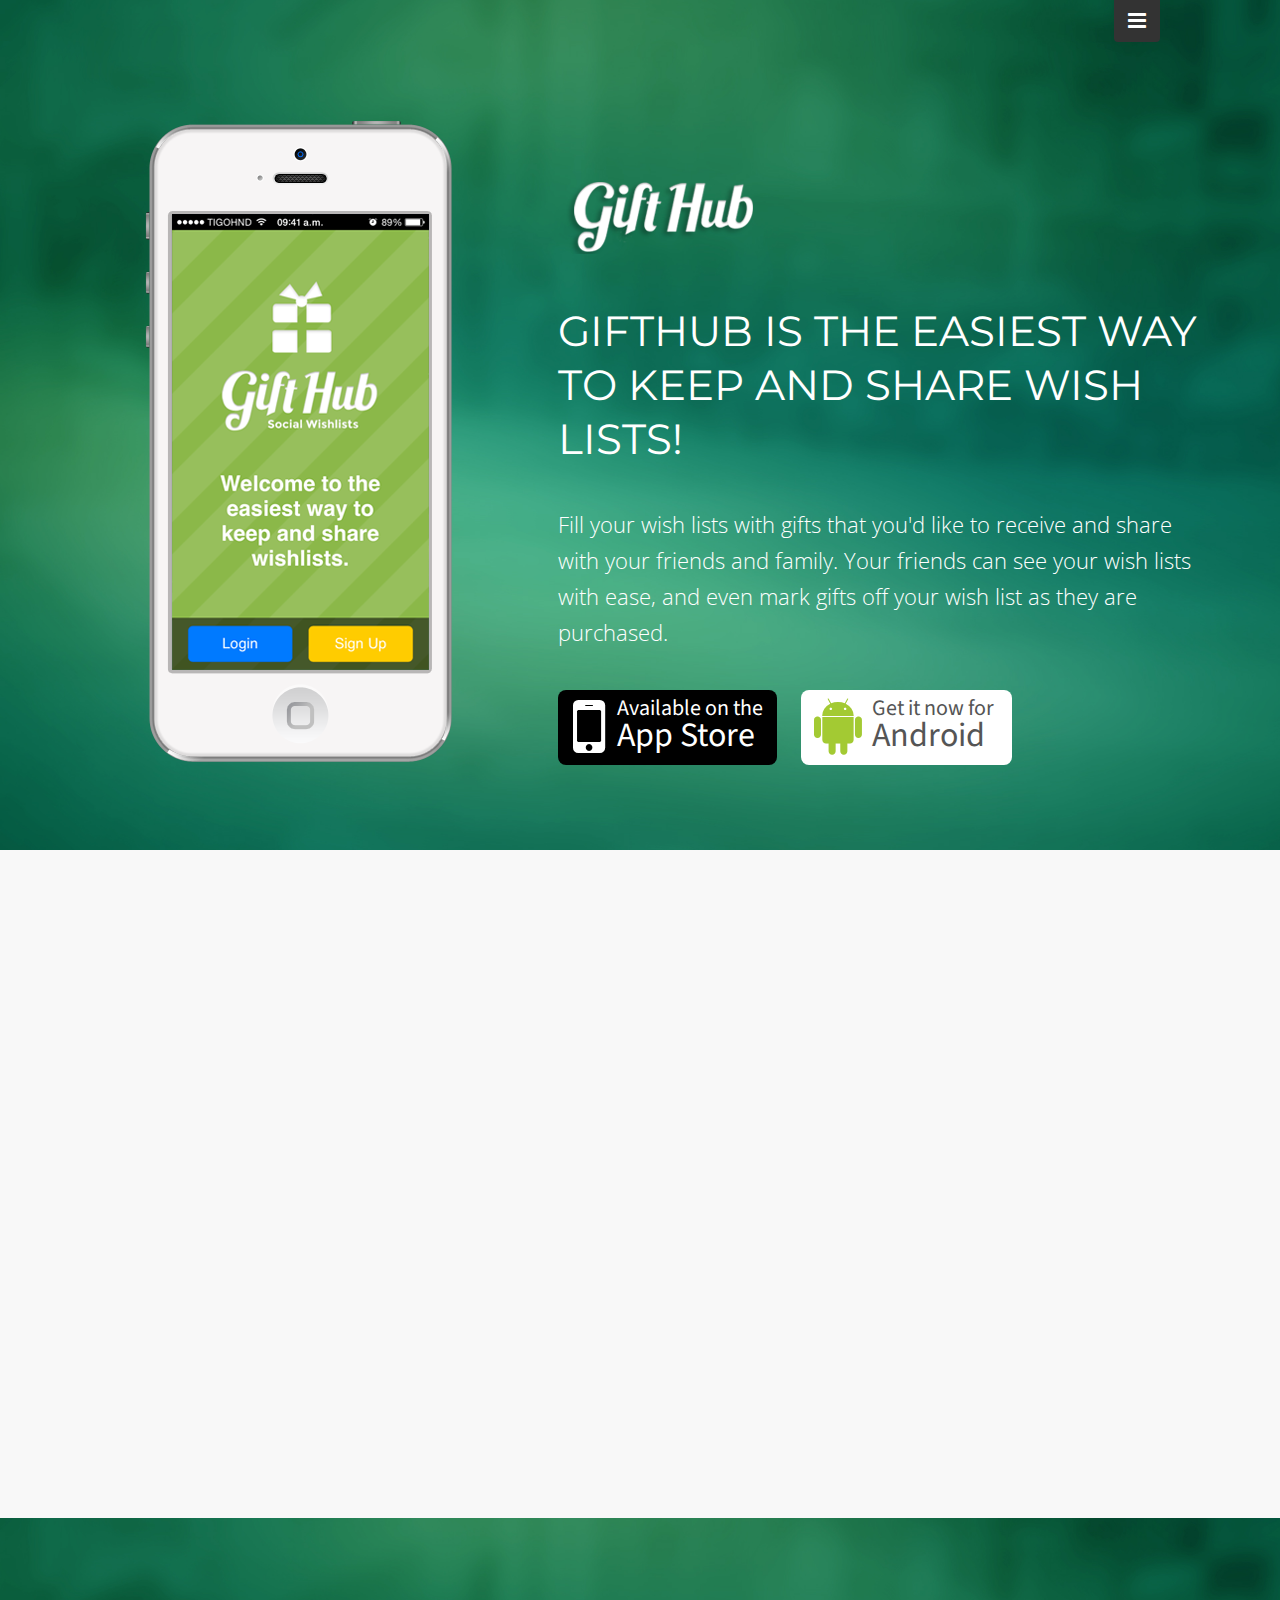
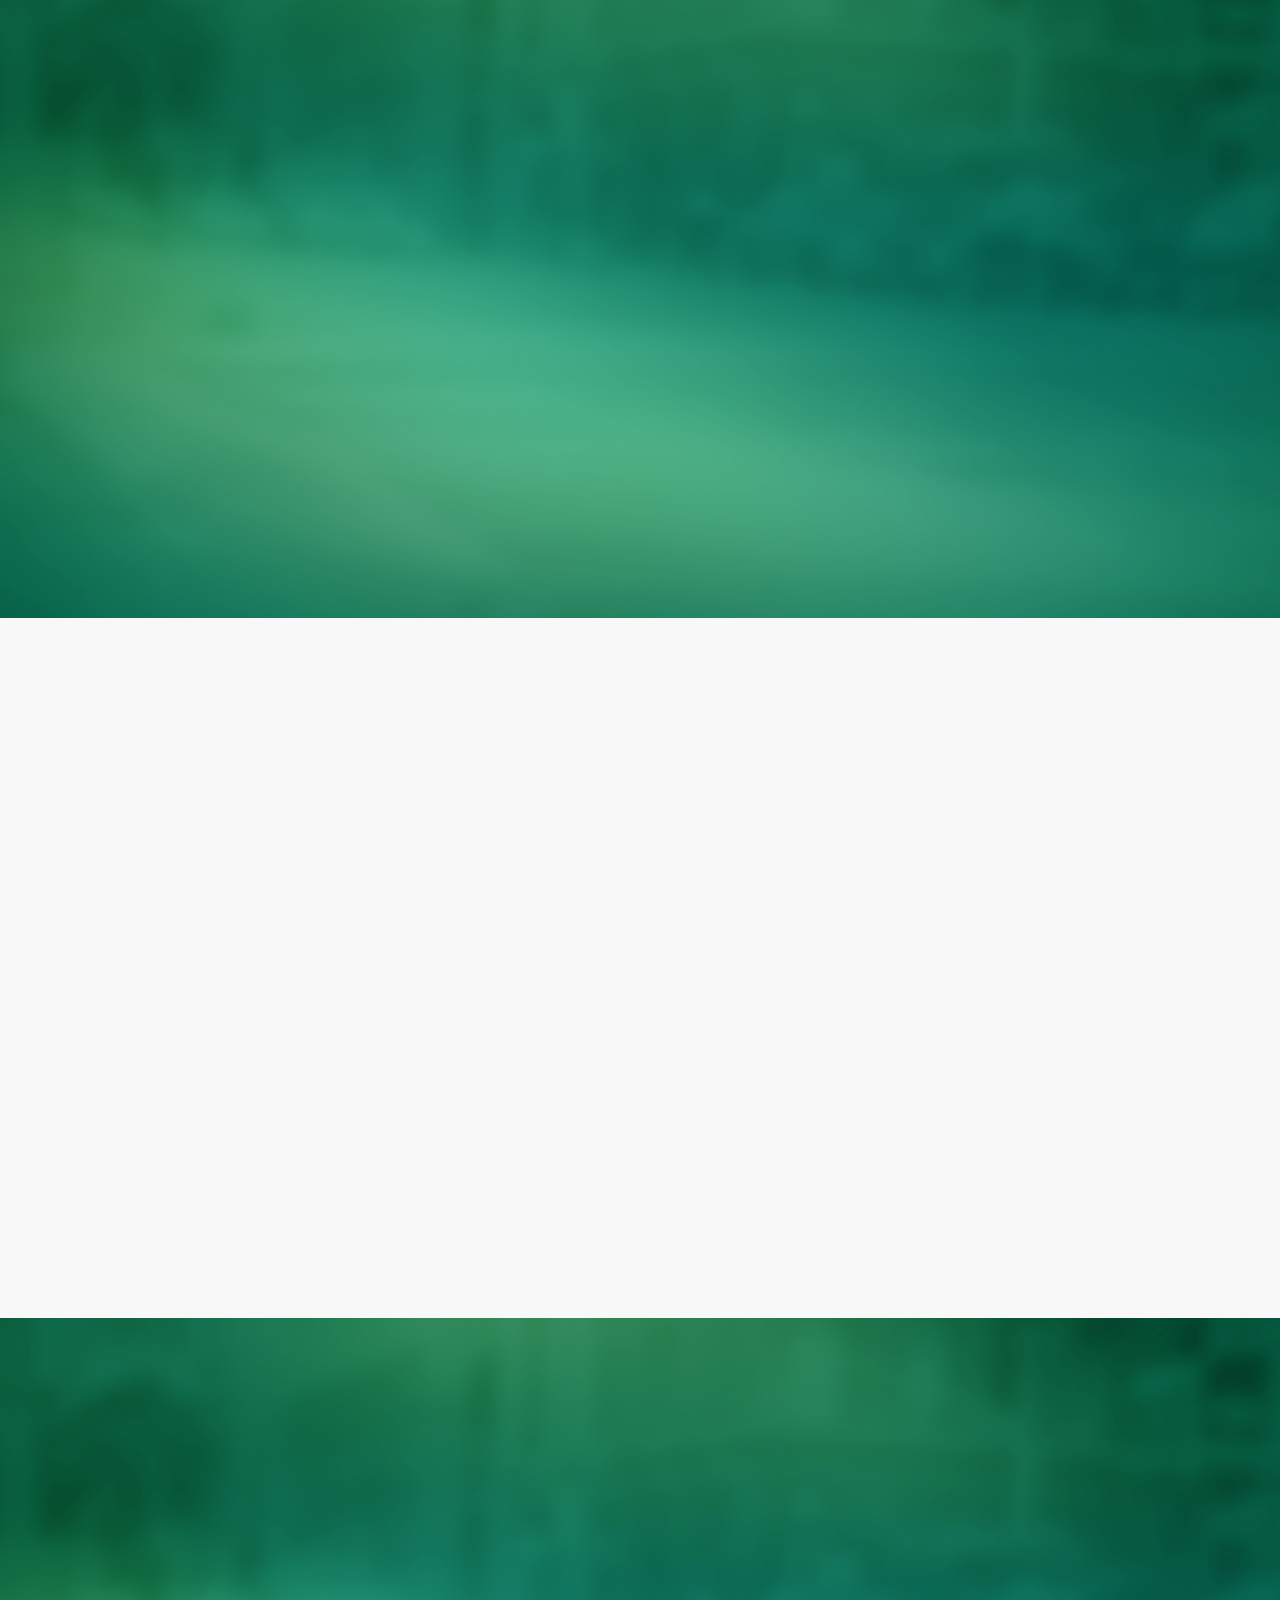
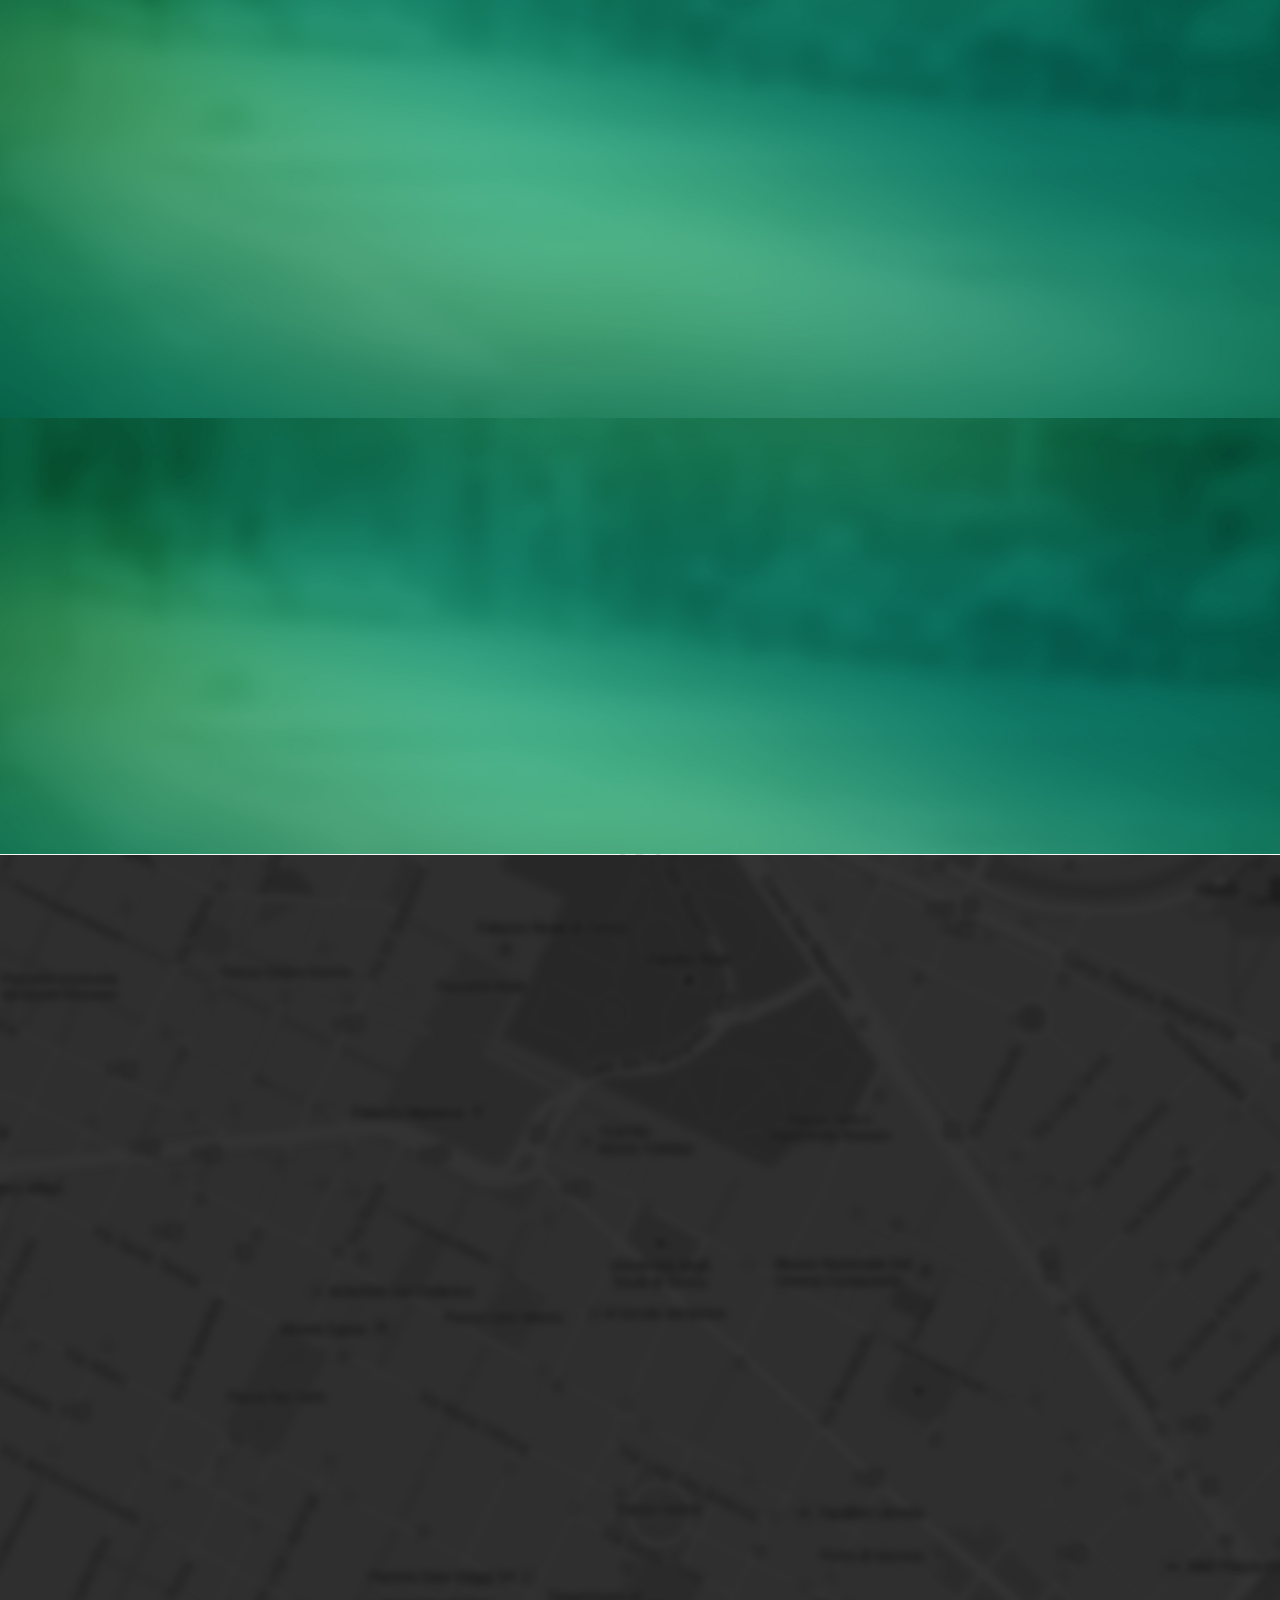
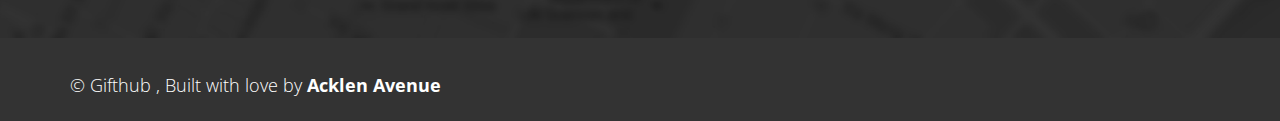
==== commit c4346301: "commented out social networks" ====
--- a/index.html
+++ b/index.html
@@ -268,6 +268,7 @@
                     <div class="col-sm-7 footer-copyright">
                     	&copy; Gifthub , Built with love by <strong><a href="http://acklenavenue.com"> Acklen Avenue </a></strong>
                     </div>
+                    <!--
                     <div class="col-sm-5 footer-social">
                     	<a class="ultm ultm-facebook ultm-32 ultm-square ultm-color-to-gray" href=""></a>
 	                	<a class="ultm ultm-dribbble ultm-32 ultm-square ultm-color-to-gray" href=""></a>
@@ -275,6 +276,7 @@
 	                    <a class="ultm ultm-google-plus-1 ultm-32 ultm-square ultm-color-to-gray" href=""></a>
 	                    <a class="ultm ultm-pinterest ultm-32 ultm-square ultm-color-to-gray" href=""></a>
                     </div>
+                    -->
 	            </div>
 	        </div>
         </footer>
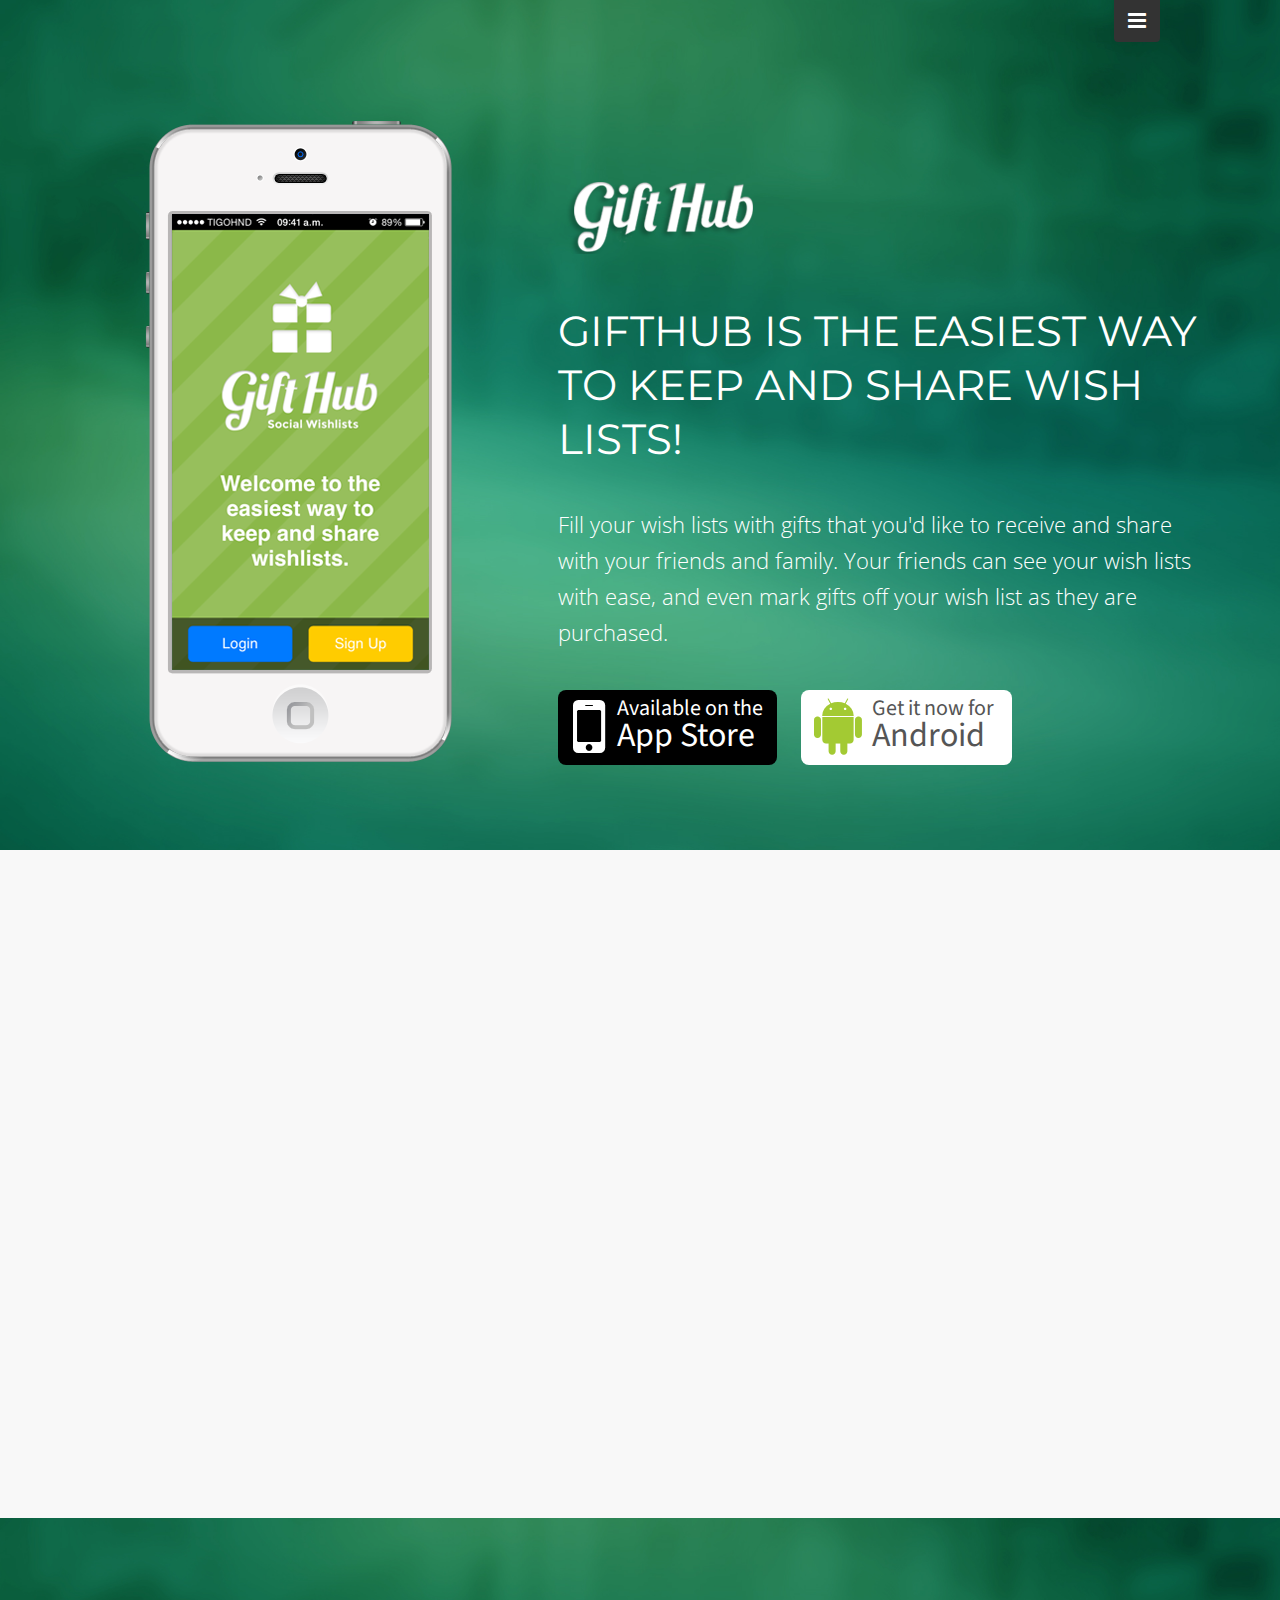
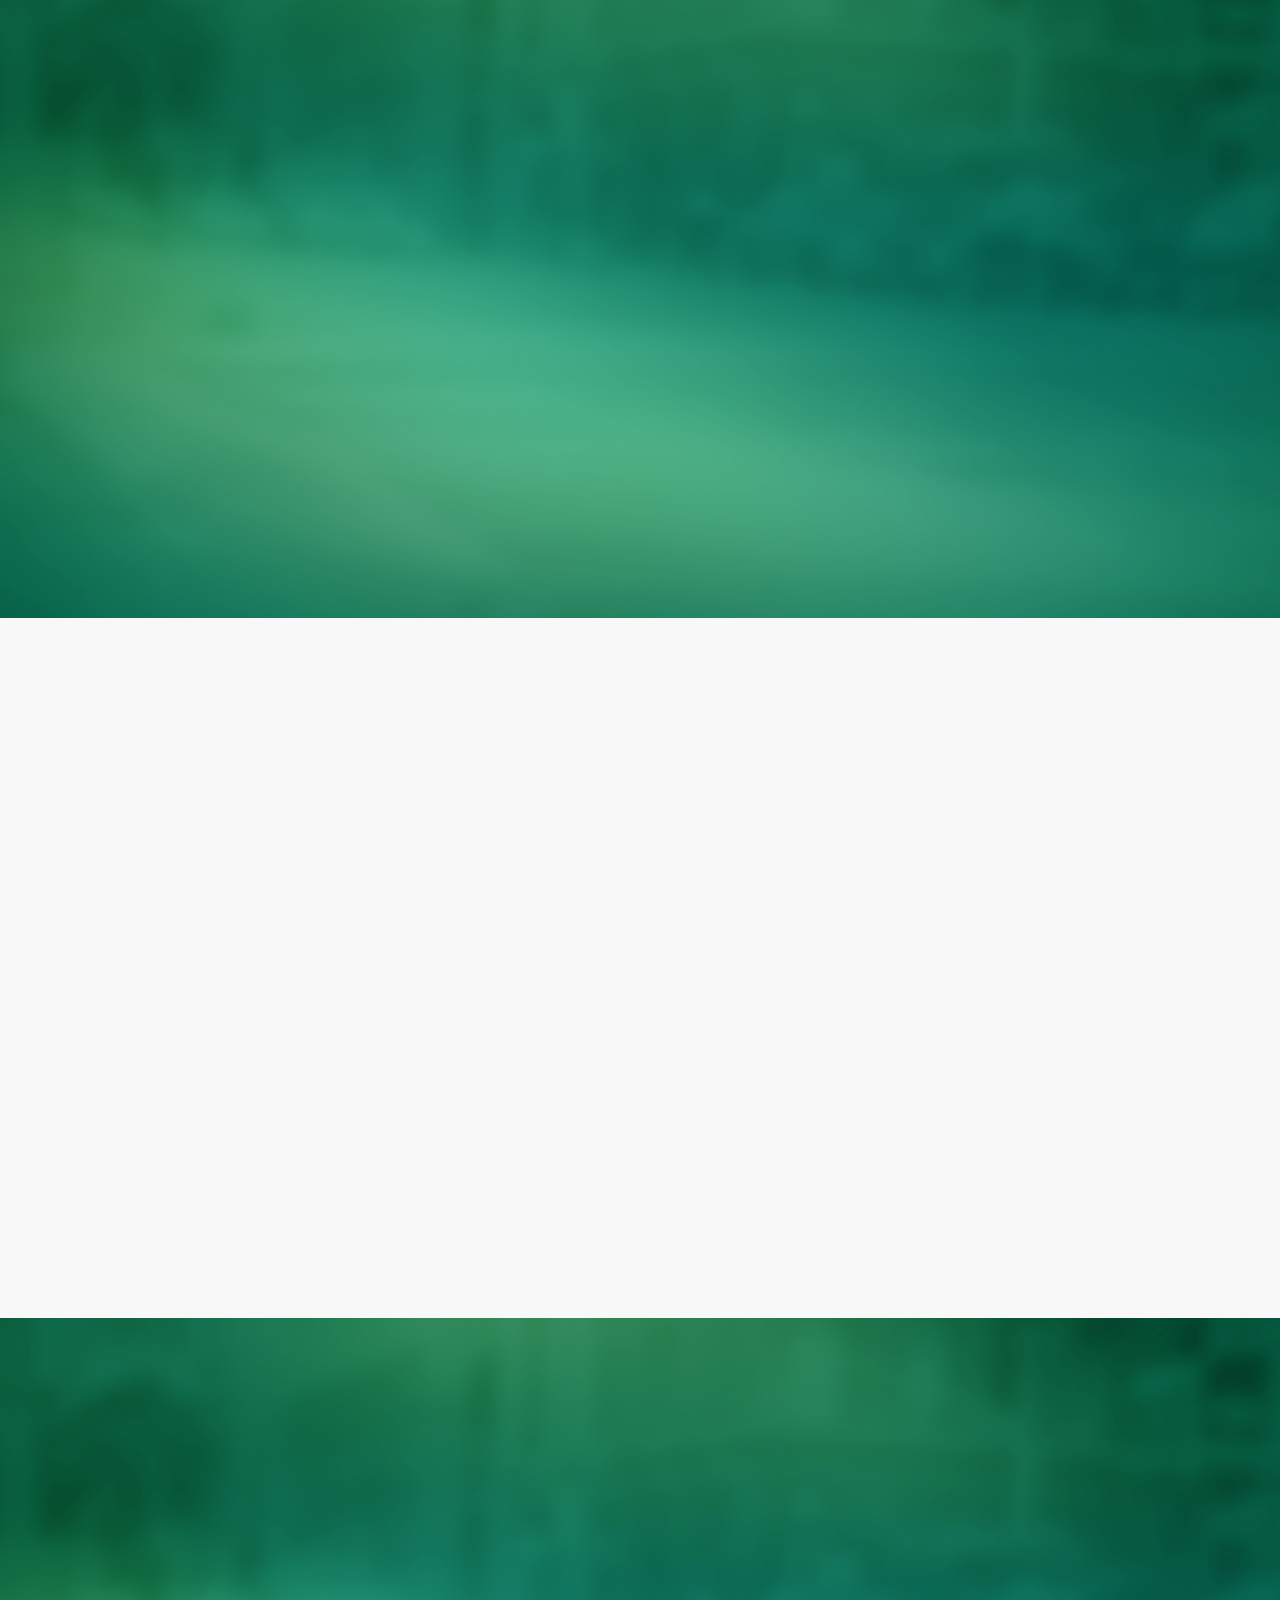
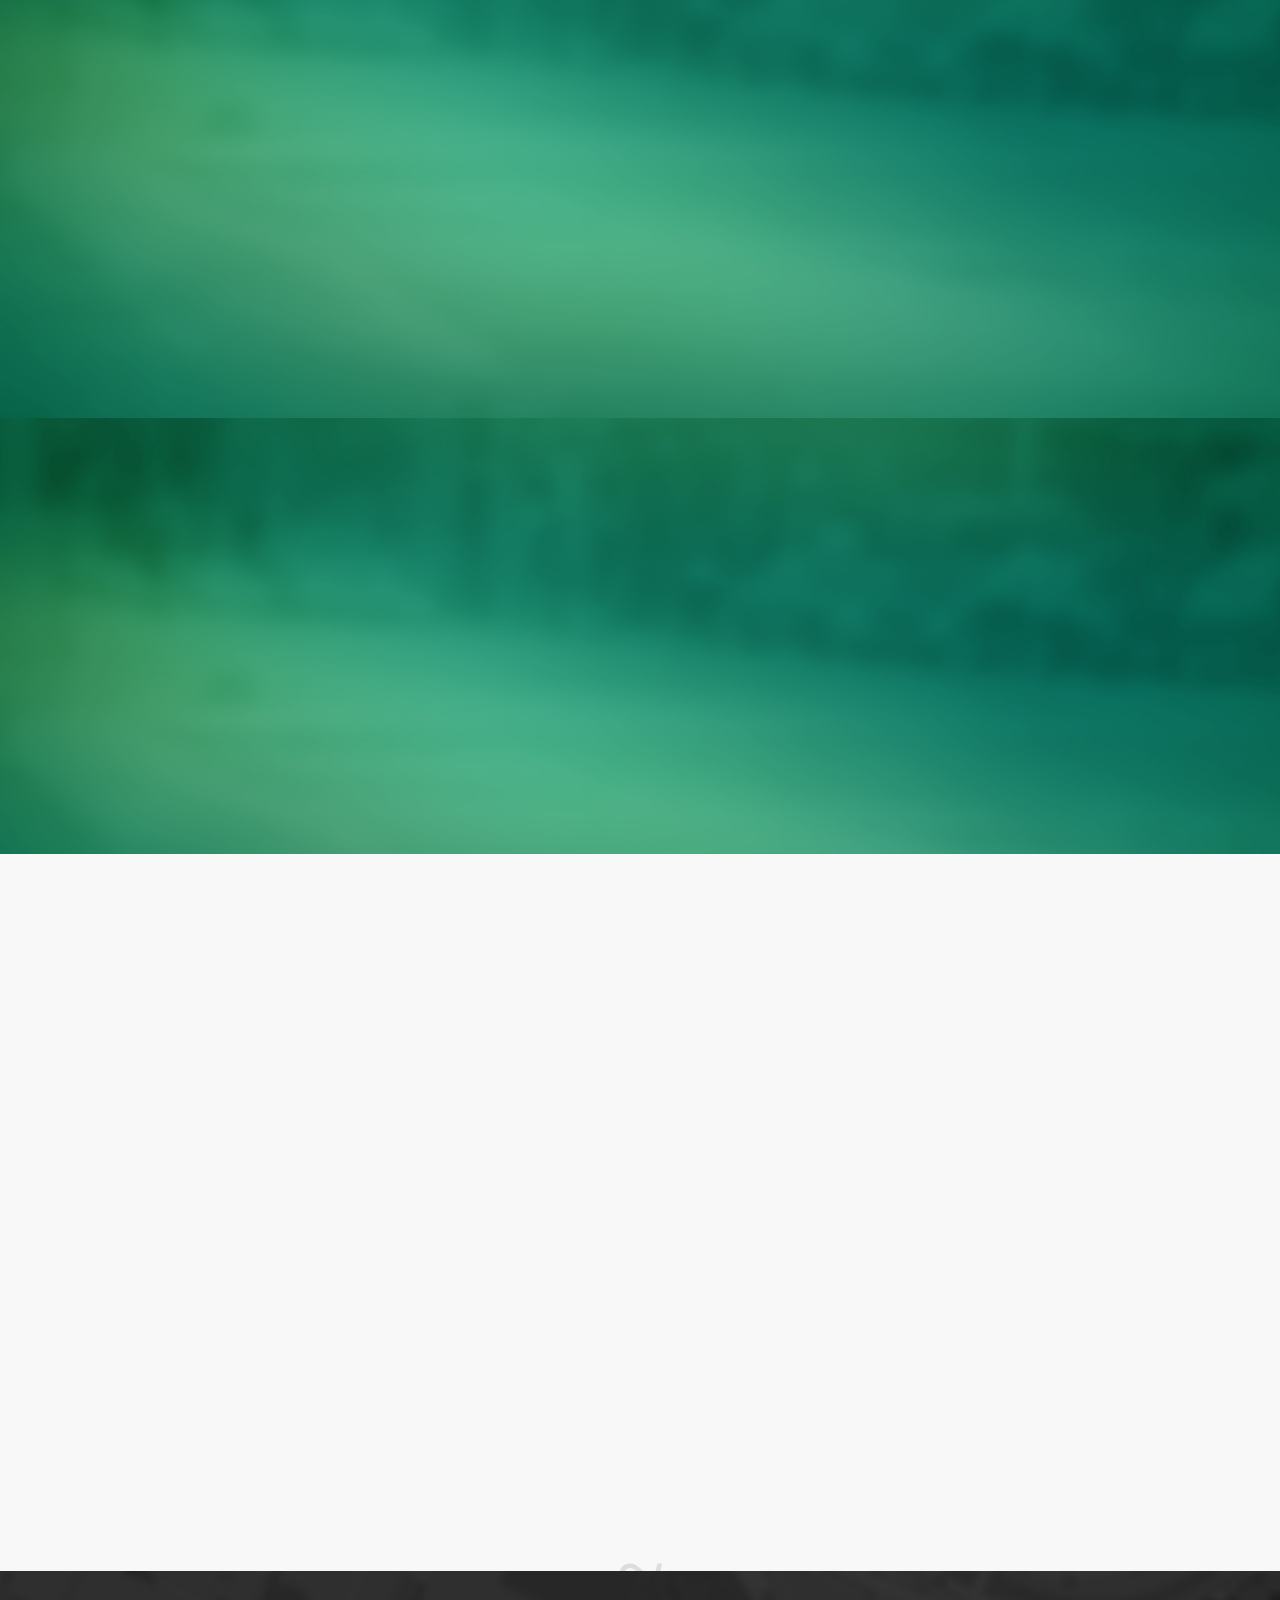
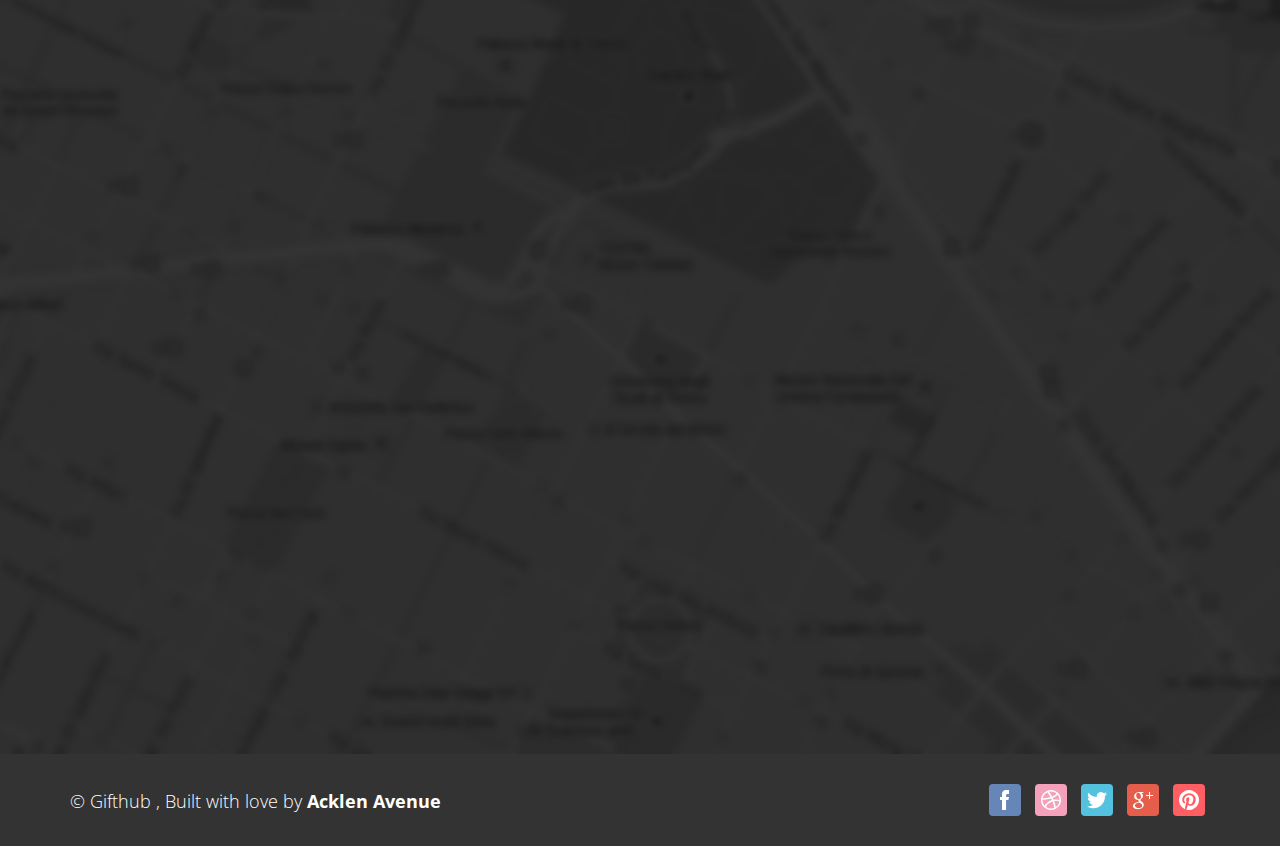
==== commit 05f0456e: "adding features" ====
--- a/index.html
+++ b/index.html
@@ -97,37 +97,33 @@
 	        <div class="container">
 	            <div class="row">
 	                <div class="col-sm-12 features section-description wow fadeIn">
-	                    <h2>App's main uses</h2>
-	                    <p>
-							Create wish lists for:<br/>
-							* Birthdays
-							* Special holidays
-							* Wedding or baby showers
-							* House warmings
+	                    <h2>Features</h2>
+	                    <p>
+							GiftHub allows you to create wish lists and share them with your friends and family. Do you see something that you like? Just take a picture or scan it! 
 	                    </p>
 	                </div>
 	            </div>
 	            <div class="row">
                 	<div class="col-sm-4 features-box wow fadeInUp">
 	                	<div class="features-box-icon">
-	                		<i class="fa fa-eye"></i>
+	                		<i class="fa fa-users"></i>
 	                	</div>
-	                    <h3>Easy To Use</h3>
-	                    <p>Lorem ipsum dolor sit amet, consectetur adipisicing elit, sed do eiusmod tempor incididunt ut labore et.</p>
+	                    <h3>Easy to Share</h3>
+	                    <p>Share your wish lists with your friends, let them know what you want and stop getting those ugly gifts! </p>
                     </div>
                     <div class="col-sm-4 features-box wow fadeInDown">
 	                	<div class="features-box-icon">
-	                		<i class="fa fa-pencil"></i>
+	                		<i class="fa fa-camera"></i>
 	                	</div>
-	                    <h3>Share with your friends</h3>
-	                    <p> Invite your friends with facebook or email.</p>
+	                    <h3>I saw it! I want it!</h3>
+	                    <p> Take a picture of a gift that you really want! Don't say just "sweater", that's how you fill your closet with clothes you never use.</p>
                     </div>
                     <div class="col-sm-4 features-box wow fadeInUp">
 	                	<div class="features-box-icon">
-	                		<i class="fa fa-cloud"></i>
+	                		<i class="fa fa-barcode"></i>
 	                	</div>
-	                    <h3>Cloud Based</h3>
-	                    <p>Keep your wishlists and gifts across platforms.</p>
+	                    <h3>Scan gifts!</h3>
+	                    <p>Easiest way to add gifts to your wish lists. If it have a barcode, you can get it!</p>
                     </div>
 	            </div>
 	        </div>
@@ -226,6 +222,59 @@
 	        </div>
         </div>
         
+        <!-- About us -->
+        <div class="about-us-container section-container">
+	        <div class="container">
+	            <div class="row">
+	                <div class="col-sm-12 about-us section-description wow fadeIn">
+	                    <h2>About our team</h2>
+	                    <p>
+	                    	Ut wisi enim ad minim veniam, quis nostrud exerci tation ullamcorper suscipit lobortis nisl ut 
+	                    	aliquip ex ea commodo consequat. Ut wisi enim ad minim veniam, quis nostrud.
+	                    </p>
+	                </div>
+	            </div>
+	            <div class="row">
+	                <div class="col-sm-4 about-us-box wow fadeInUp">
+		                <div class="about-us-photo">
+		                	<img src="assets/img/team/1.jpg" alt="" data-at2x="assets/img/team/1.jpg">
+		                </div>
+	                    <h3>John Doe</h3>
+	                    <p>Lorem ipsum dolor sit amet, consectetur adipisicing elit, sed do eiusmod.</p>
+	                    <div class="about-us-social">
+		                	<a class="ultm ultm-facebook ultm-32 ultm-square ultm-color-to-gray" href=""></a>
+		                	<a class="ultm ultm-dribbble ultm-32 ultm-square ultm-color-to-gray" href=""></a>
+		                    <a class="ultm ultm-twitter ultm-32 ultm-square ultm-color-to-gray" href=""></a>
+		                </div>
+	                </div>
+	                <div class="col-sm-4 about-us-box wow fadeInDown">
+		                <div class="about-us-photo">
+		                	<img src="assets/img/team/2.jpg" alt="" data-at2x="assets/img/team/2.jpg">
+		                </div>
+	                    <h3>Tim Brown</h3>
+	                    <p>Lorem ipsum dolor sit amet, consectetur adipisicing elit, sed do eiusmod.</p>
+	                    <div class="about-us-social">
+		                	<a class="ultm ultm-facebook ultm-32 ultm-square ultm-color-to-gray" href=""></a>
+		                	<a class="ultm ultm-dribbble ultm-32 ultm-square ultm-color-to-gray" href=""></a>
+		                    <a class="ultm ultm-twitter ultm-32 ultm-square ultm-color-to-gray" href=""></a>
+		                </div>
+	                </div>
+	                <div class="col-sm-4 about-us-box wow fadeInUp">
+		                <div class="about-us-photo">
+		                	<img src="assets/img/team/3.jpg" alt="" data-at2x="assets/img/team/3.jpg">
+		                </div>
+	                    <h3>Sarah Red</h3>
+	                    <p>Lorem ipsum dolor sit amet, consectetur adipisicing elit, sed do eiusmod.</p>
+	                    <div class="about-us-social">
+		                	<a class="ultm ultm-facebook ultm-32 ultm-square ultm-color-to-gray" href=""></a>
+		                	<a class="ultm ultm-dribbble ultm-32 ultm-square ultm-color-to-gray" href=""></a>
+		                    <a class="ultm ultm-twitter ultm-32 ultm-square ultm-color-to-gray" href=""></a>
+		                </div>
+	                </div>
+	            </div>
+	        </div>
+        </div>
+
         <!-- divider -->
         <div class="divider-1">~</div>
            
@@ -268,7 +317,6 @@
                     <div class="col-sm-7 footer-copyright">
                     	&copy; Gifthub , Built with love by <strong><a href="http://acklenavenue.com"> Acklen Avenue </a></strong>
                     </div>
-                    <!--
                     <div class="col-sm-5 footer-social">
                     	<a class="ultm ultm-facebook ultm-32 ultm-square ultm-color-to-gray" href=""></a>
 	                	<a class="ultm ultm-dribbble ultm-32 ultm-square ultm-color-to-gray" href=""></a>
@@ -276,7 +324,6 @@
 	                    <a class="ultm ultm-google-plus-1 ultm-32 ultm-square ultm-color-to-gray" href=""></a>
 	                    <a class="ultm ultm-pinterest ultm-32 ultm-square ultm-color-to-gray" href=""></a>
                     </div>
-                    -->
 	            </div>
 	        </div>
         </footer>
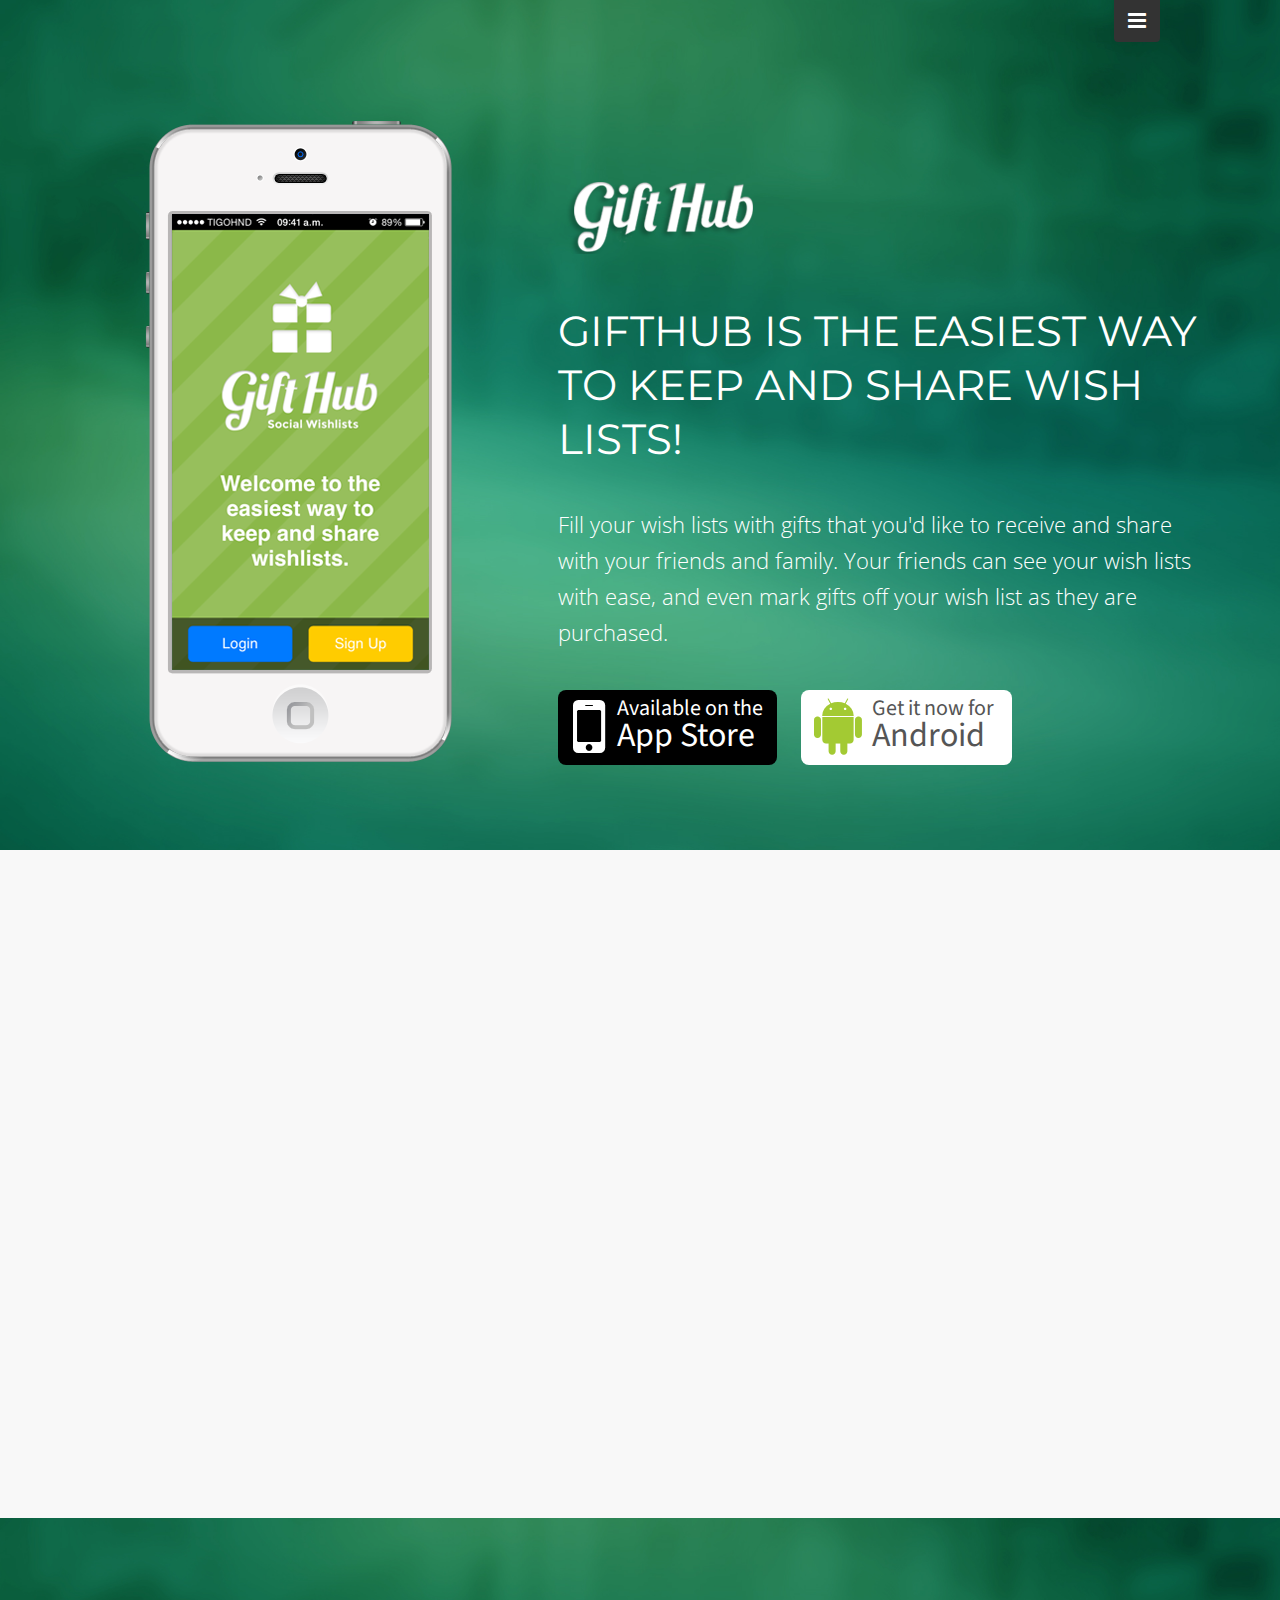
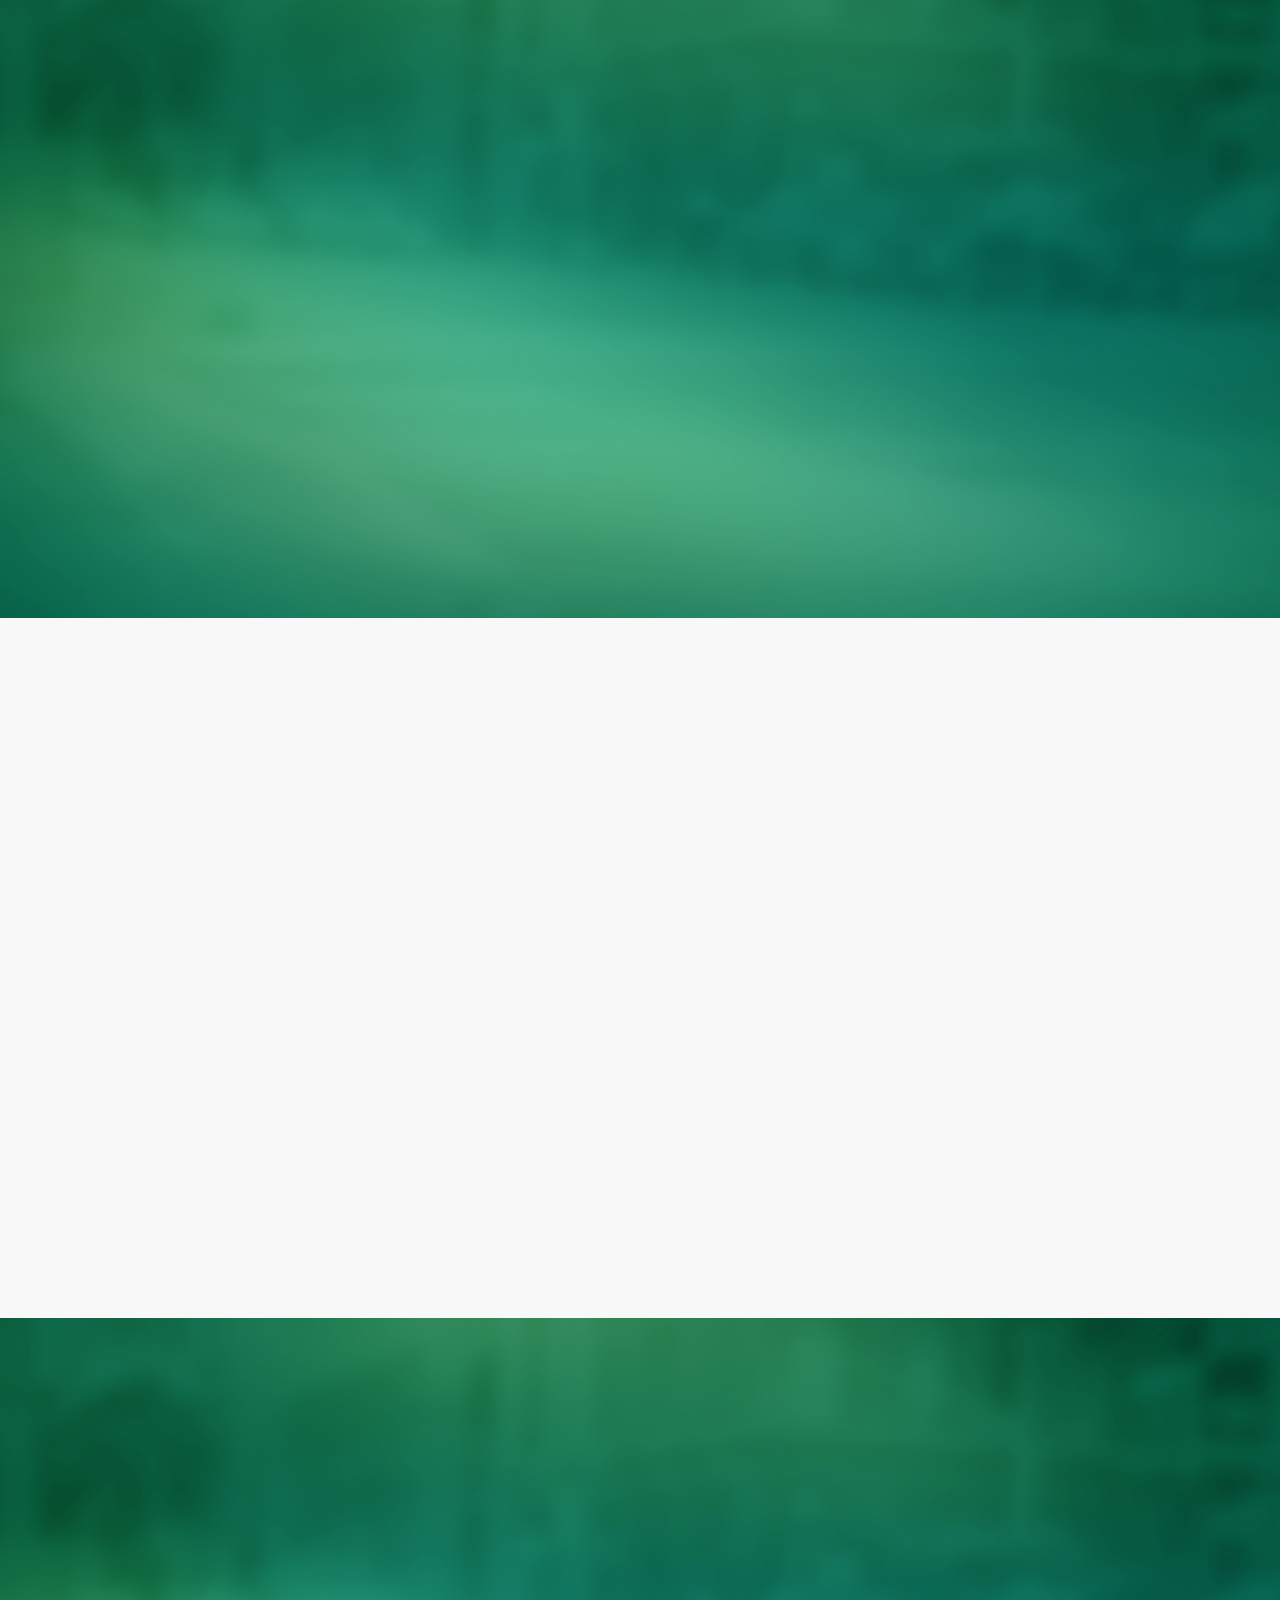
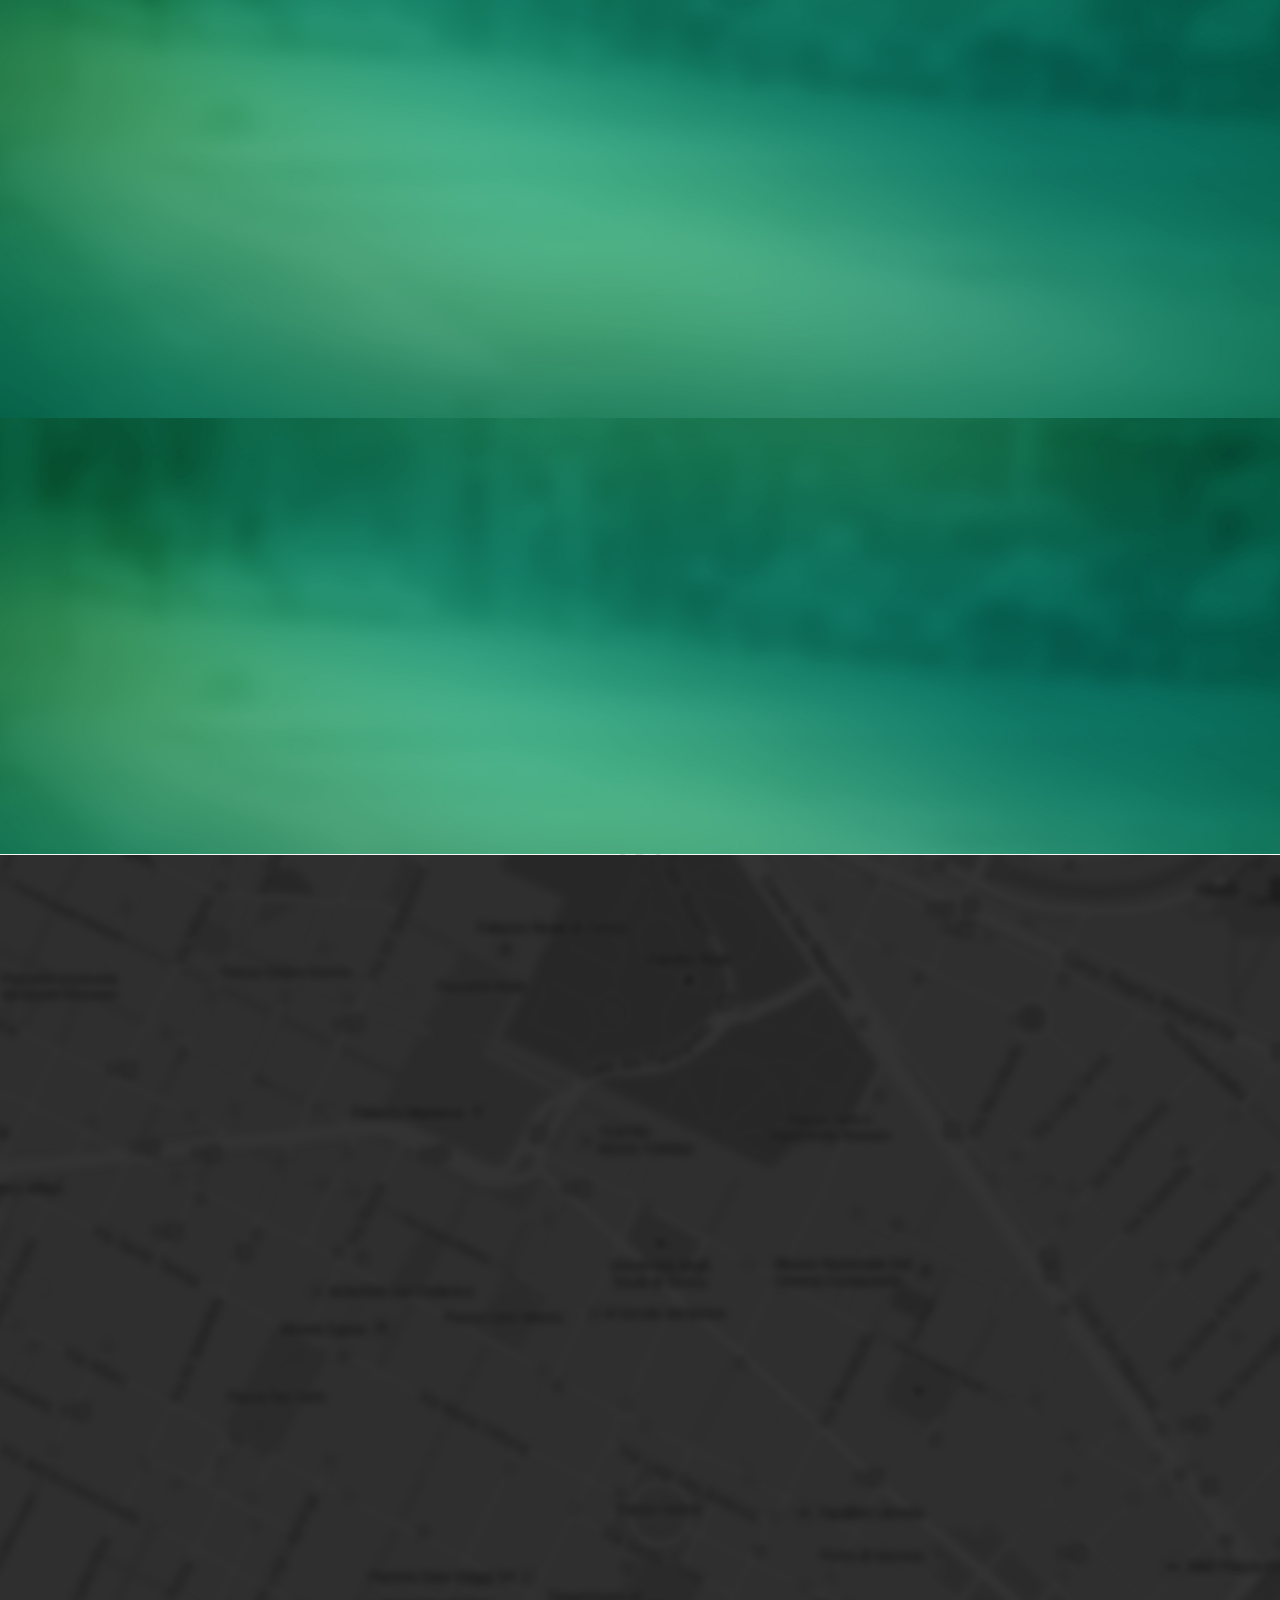
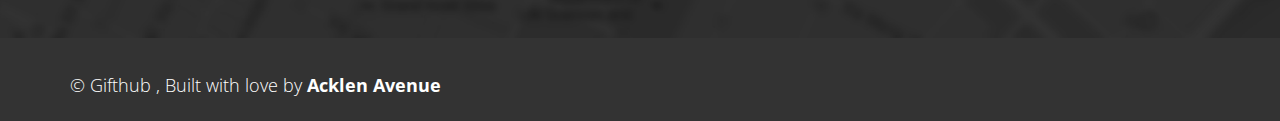
==== commit 1221c354: "Merge branch 'master' of github.com:AcklenAvenue/GifthubHomePage" ====
--- a/index.html
+++ b/index.html
@@ -222,59 +222,6 @@
 	        </div>
         </div>
         
-        <!-- About us -->
-        <div class="about-us-container section-container">
-	        <div class="container">
-	            <div class="row">
-	                <div class="col-sm-12 about-us section-description wow fadeIn">
-	                    <h2>About our team</h2>
-	                    <p>
-	                    	Ut wisi enim ad minim veniam, quis nostrud exerci tation ullamcorper suscipit lobortis nisl ut 
-	                    	aliquip ex ea commodo consequat. Ut wisi enim ad minim veniam, quis nostrud.
-	                    </p>
-	                </div>
-	            </div>
-	            <div class="row">
-	                <div class="col-sm-4 about-us-box wow fadeInUp">
-		                <div class="about-us-photo">
-		                	<img src="assets/img/team/1.jpg" alt="" data-at2x="assets/img/team/1.jpg">
-		                </div>
-	                    <h3>John Doe</h3>
-	                    <p>Lorem ipsum dolor sit amet, consectetur adipisicing elit, sed do eiusmod.</p>
-	                    <div class="about-us-social">
-		                	<a class="ultm ultm-facebook ultm-32 ultm-square ultm-color-to-gray" href=""></a>
-		                	<a class="ultm ultm-dribbble ultm-32 ultm-square ultm-color-to-gray" href=""></a>
-		                    <a class="ultm ultm-twitter ultm-32 ultm-square ultm-color-to-gray" href=""></a>
-		                </div>
-	                </div>
-	                <div class="col-sm-4 about-us-box wow fadeInDown">
-		                <div class="about-us-photo">
-		                	<img src="assets/img/team/2.jpg" alt="" data-at2x="assets/img/team/2.jpg">
-		                </div>
-	                    <h3>Tim Brown</h3>
-	                    <p>Lorem ipsum dolor sit amet, consectetur adipisicing elit, sed do eiusmod.</p>
-	                    <div class="about-us-social">
-		                	<a class="ultm ultm-facebook ultm-32 ultm-square ultm-color-to-gray" href=""></a>
-		                	<a class="ultm ultm-dribbble ultm-32 ultm-square ultm-color-to-gray" href=""></a>
-		                    <a class="ultm ultm-twitter ultm-32 ultm-square ultm-color-to-gray" href=""></a>
-		                </div>
-	                </div>
-	                <div class="col-sm-4 about-us-box wow fadeInUp">
-		                <div class="about-us-photo">
-		                	<img src="assets/img/team/3.jpg" alt="" data-at2x="assets/img/team/3.jpg">
-		                </div>
-	                    <h3>Sarah Red</h3>
-	                    <p>Lorem ipsum dolor sit amet, consectetur adipisicing elit, sed do eiusmod.</p>
-	                    <div class="about-us-social">
-		                	<a class="ultm ultm-facebook ultm-32 ultm-square ultm-color-to-gray" href=""></a>
-		                	<a class="ultm ultm-dribbble ultm-32 ultm-square ultm-color-to-gray" href=""></a>
-		                    <a class="ultm ultm-twitter ultm-32 ultm-square ultm-color-to-gray" href=""></a>
-		                </div>
-	                </div>
-	            </div>
-	        </div>
-        </div>
-
         <!-- divider -->
         <div class="divider-1">~</div>
            
@@ -317,6 +264,7 @@
                     <div class="col-sm-7 footer-copyright">
                     	&copy; Gifthub , Built with love by <strong><a href="http://acklenavenue.com"> Acklen Avenue </a></strong>
                     </div>
+                    <!--
                     <div class="col-sm-5 footer-social">
                     	<a class="ultm ultm-facebook ultm-32 ultm-square ultm-color-to-gray" href=""></a>
 	                	<a class="ultm ultm-dribbble ultm-32 ultm-square ultm-color-to-gray" href=""></a>
@@ -324,6 +272,7 @@
 	                    <a class="ultm ultm-google-plus-1 ultm-32 ultm-square ultm-color-to-gray" href=""></a>
 	                    <a class="ultm ultm-pinterest ultm-32 ultm-square ultm-color-to-gray" href=""></a>
                     </div>
+                    -->
 	            </div>
 	        </div>
         </footer>
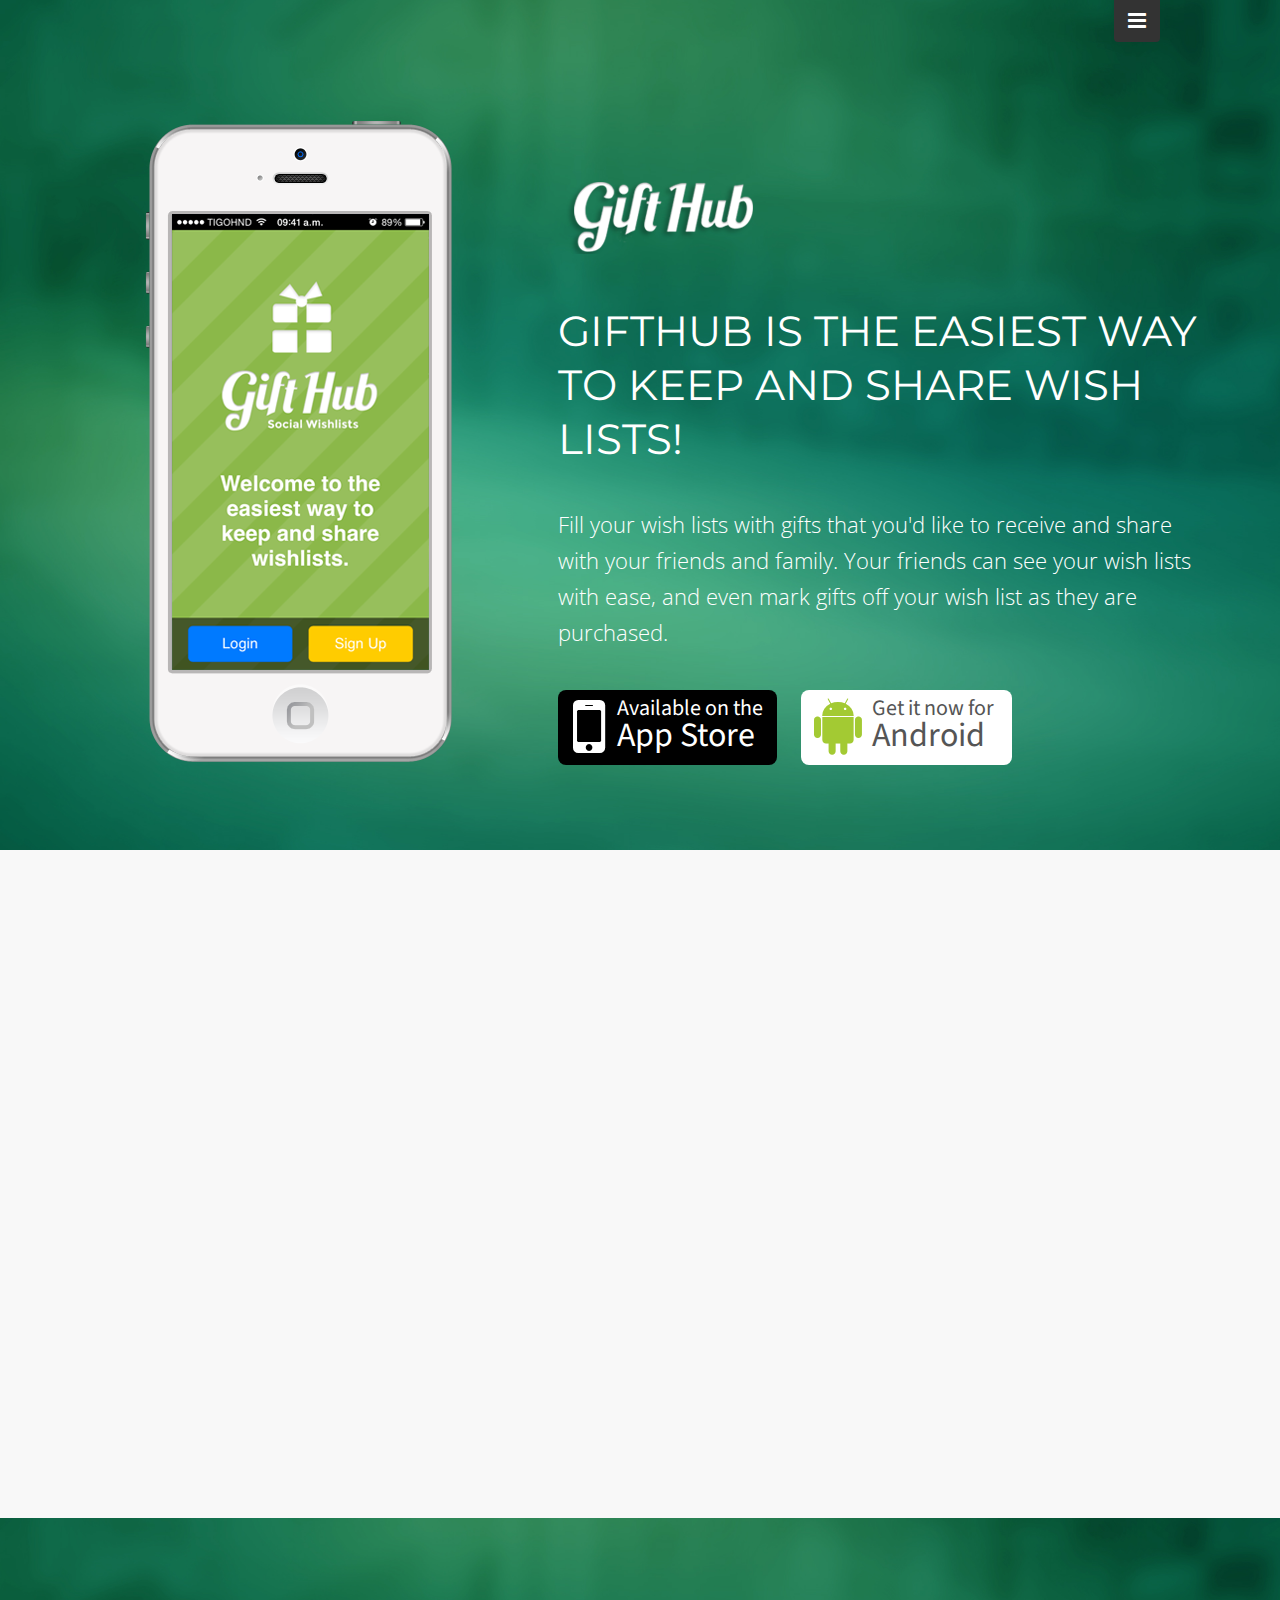
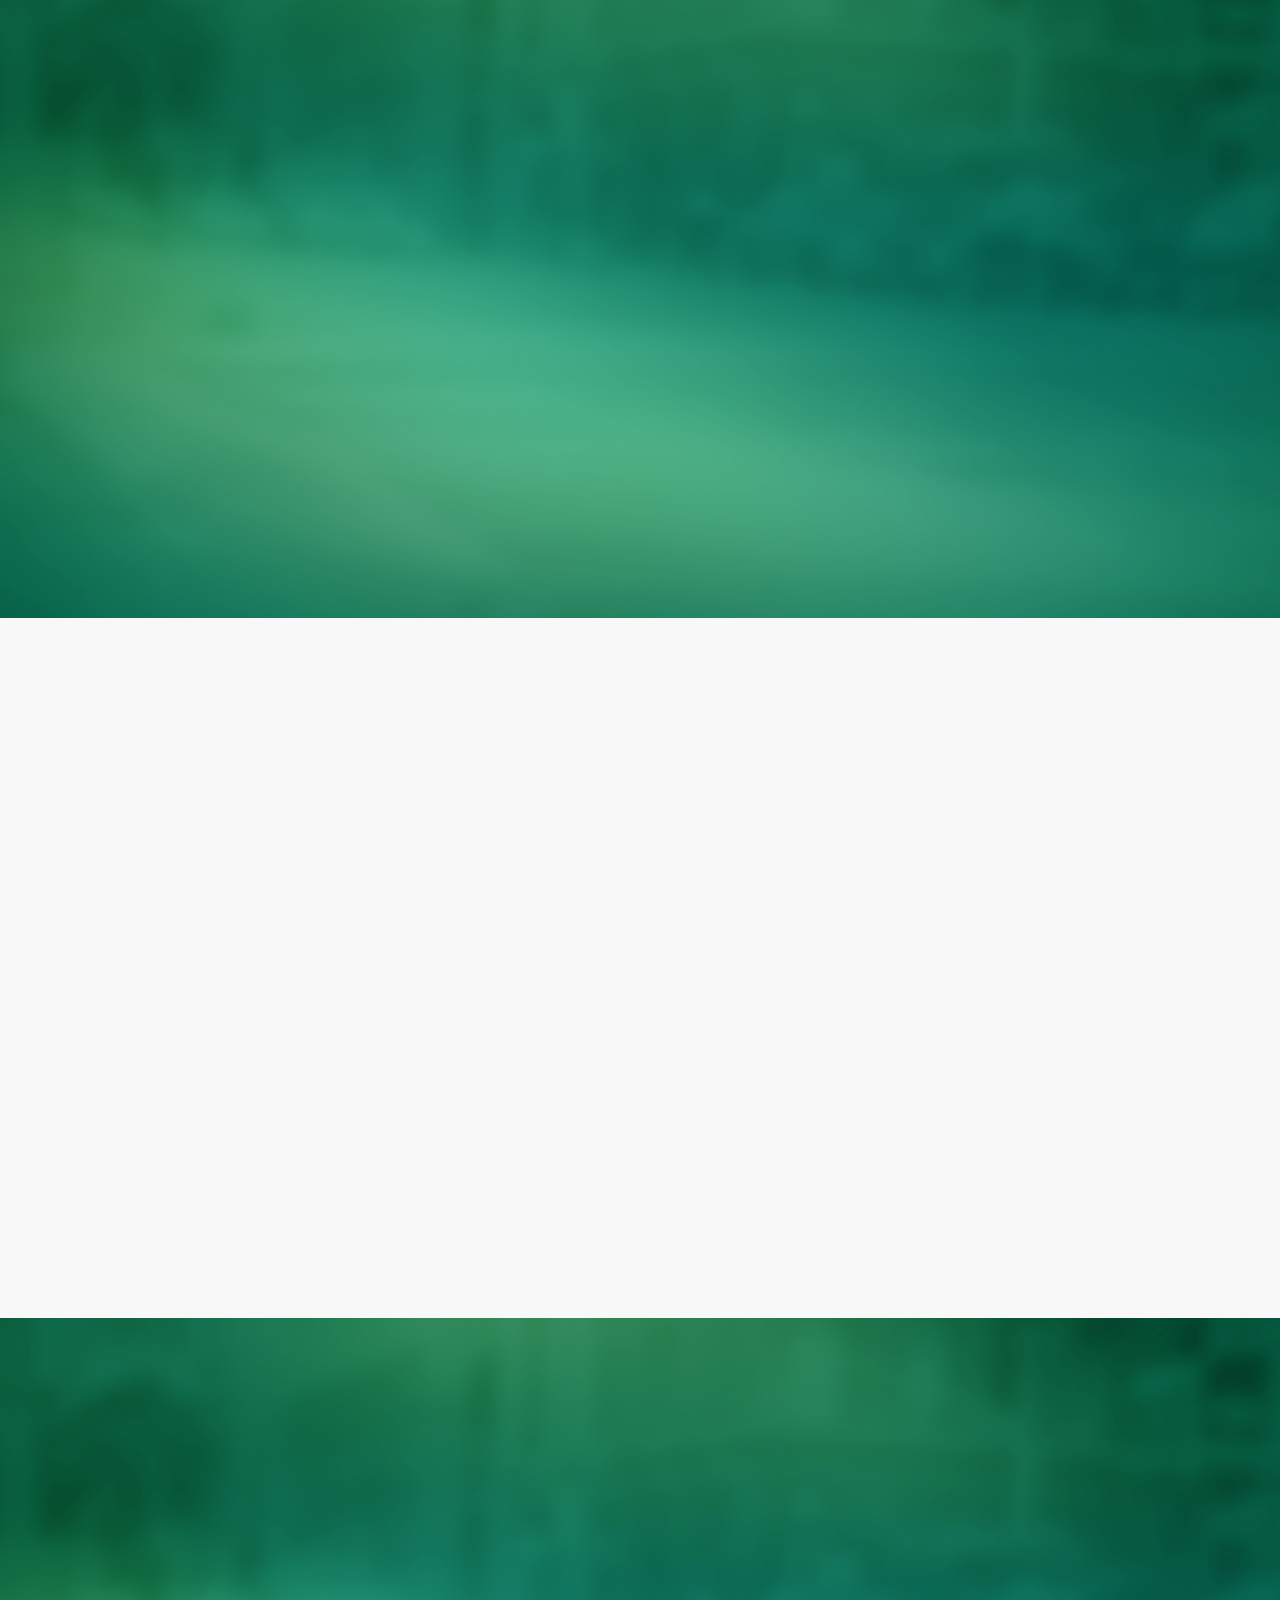
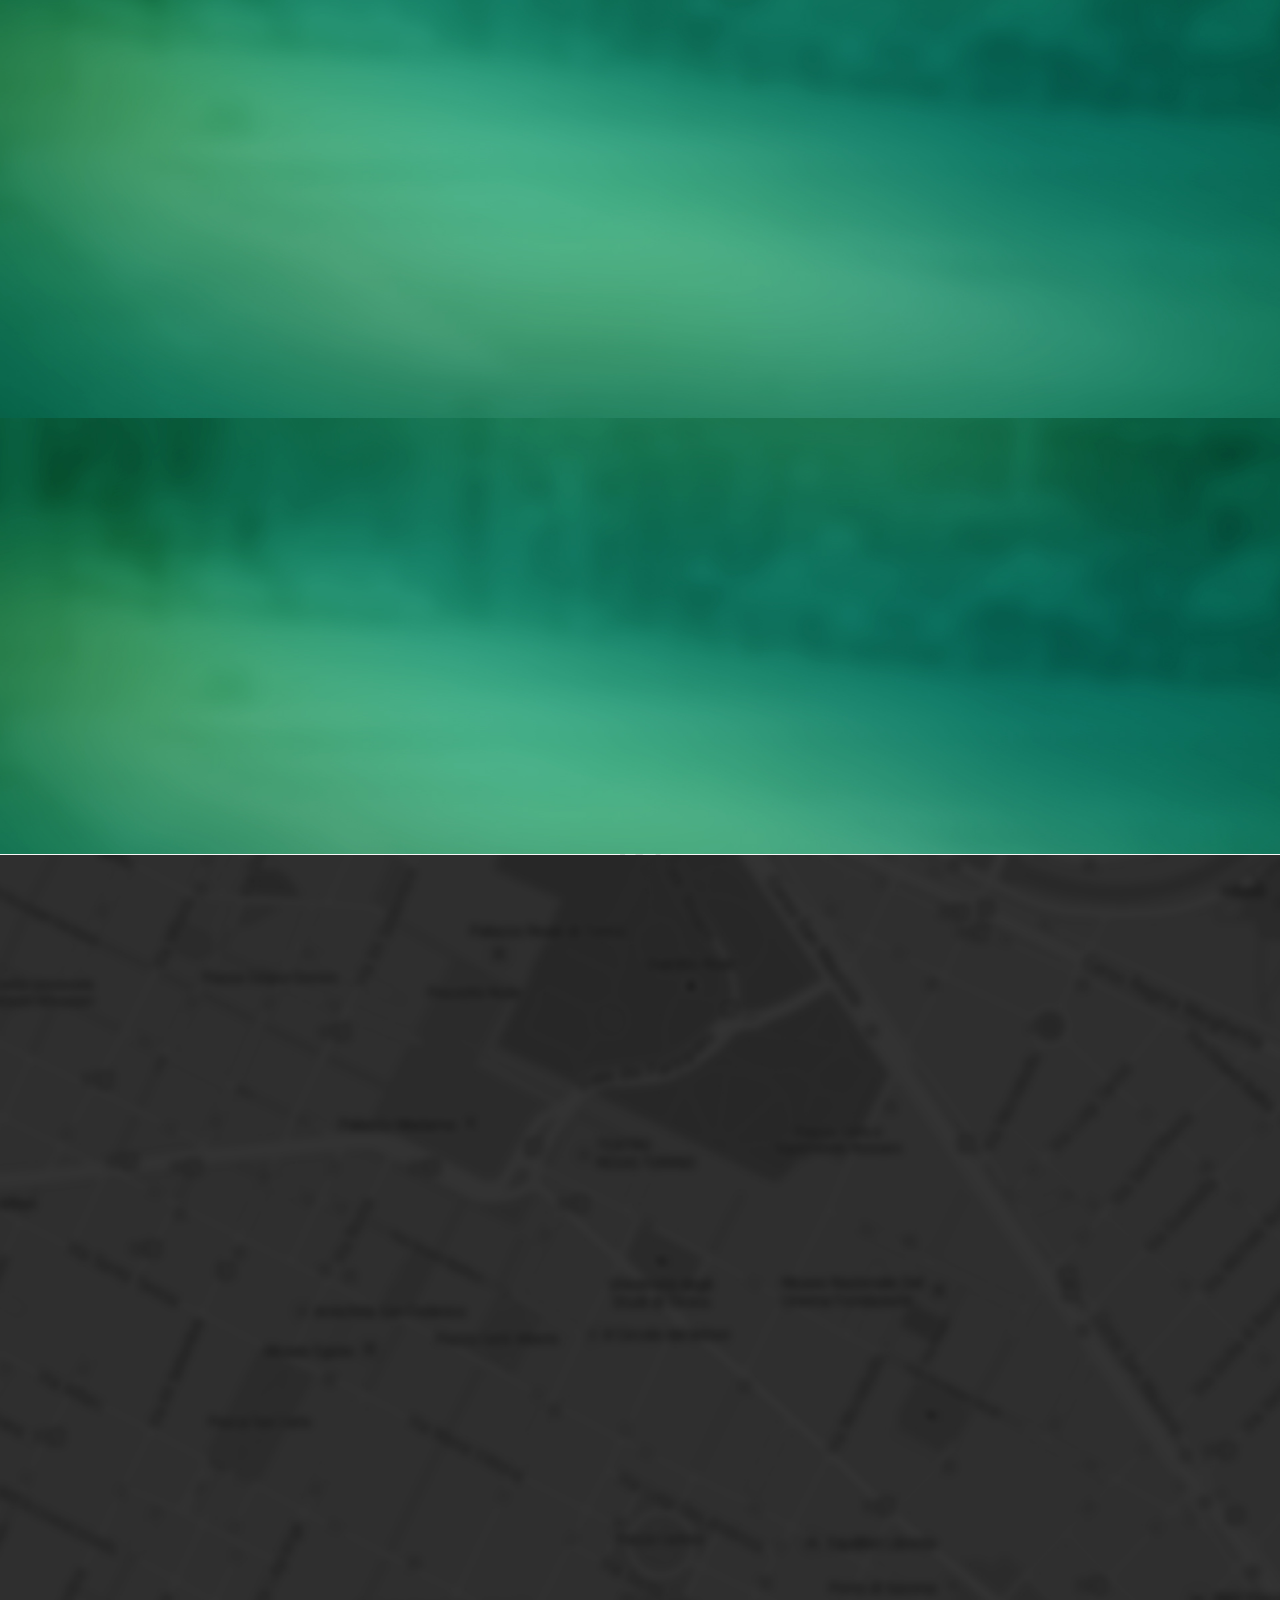
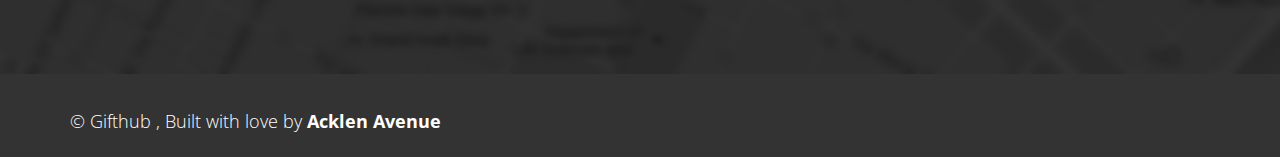
==== commit 09e0f389: "Contact form" ====
--- a/index.html
+++ b/index.html
@@ -232,26 +232,26 @@
 	                <div class="col-sm-12 contact section-description wow fadeIn">
 	                    <h2>Contact us</h2>
 	                    <p>
-	                    	Lorem ipsum dolor sit amet, consectetur adipisicing elit, sed do eiusmod tempor incididunt ut 
-		                    labore et dolore magna aliqua. Ut enim ad minim veniam, quis nostrud exercitation.
+	                    	Questions? Suggestions? Comments? Error reports? Let us know!
 	                    </p>
 	                </div>
 	            </div>
 	            <div class="row">
 	                <div class="col-sm-7 contact-form wow fadeInLeft">
 	                    <h3>Send us a message</h3>
-	                    <form method="post" action="assets/contact.php">
-	                        <input type="text" name="email" placeholder="Email..." class="contact-email">
-	                        <input type="text" name="subject" placeholder="Subject..." class="contact-subject">
-	                        <textarea name="message" placeholder="Message..." class="contact-message"></textarea>
+	                    <form id="contact-form">
+	                        <input type="text" id="name" placeholder="Your Name" class="contact-subject"/>
+	                        <input type="text" id="email" placeholder="Your Email Address *" class="contact-email" required="required">
+	                        <input type="text" id="subject" placeholder="Subject *" class="contact-subject" required="required">
+	                        <textarea id="message" placeholder="Your Message *" class="contact-message" required="required"></textarea>
 	                        <button type="submit">Send message</button>
 	                    </form>
 	                </div>
 	                <div class="col-sm-5 contact-address wow fadeInUp">
 	                    <h3>Contact details</h3>
-	                    <p><i class="fa fa-map-marker"></i>Via Principe Amedeo 9, 10100, Torino, TO, Italy</p>
-	                    <p><i class="fa fa-phone"></i>Phone: 0039 333 12 68 347</p>
-	                    <p><i class="fa fa-envelope"></i>Email: <a href="">contact@yourdomain.com</a></p>
+	                    <p><i class="fa fa-map-marker"></i>1204 Elmwood Avenue, Nashville, TN 37212</p>
+	                    <p><i class="fa fa-phone"></i>Phone: +1 (615) 988-4700</p>
+	                    <p><i class="fa fa-envelope"></i>Email: <a href="mailto: info@acklenavenue.com">info@acklenavenue.com</a></p>
 	                </div>
 	            </div>
 	        </div>
@@ -290,12 +290,43 @@
         <![endif]-->
 
         <script>
-		  (function(i,s,o,g,r,a,m){i['GoogleAnalyticsObject']=r;i[r]=i[r]||function(){
-		  (i[r].q=i[r].q||[]).push(arguments)},i[r].l=1*new Date();a=s.createElement(o),
-		  m=s.getElementsByTagName(o)[0];a.async=1;a.src=g;m.parentNode.insertBefore(a,m)
-		  })(window,document,'script','//www.google-analytics.com/analytics.js','ga');
-		  ga('create', 'UA-42413832-3', 'auto');
-		  ga('send', 'pageview');
+            (function(i,s,o,g,r,a,m){i['GoogleAnalyticsObject']=r;i[r]=i[r]||function(){
+            (i[r].q=i[r].q||[]).push(arguments)},i[r].l=1*new Date();a=s.createElement(o),
+            m=s.getElementsByTagName(o)[0];a.async=1;a.src=g;m.parentNode.insertBefore(a,m)
+            })(window,document,'script','//www.google-analytics.com/analytics.js','ga');
+            ga('create', 'UA-42413832-3', 'auto');
+            ga('send', 'pageview');
+
+            $("#contact-form").submit(function(e) {
+                e.preventDefault();
+
+                var mailModel = {
+                    Name: $("#name").val(),
+                    Email: $("#email").val(),
+                    ProjectName: $("#subject").val(),
+                    Message: $("#message").val()
+                };
+
+                $.ajax({
+                    type: "POST",
+                    url: "http://emailer-3.apphb.com/Mail",
+                    data: mailModel,
+                    dataType: 'application/json',
+                    success: function(msg) {
+                        alert("Your message was sent successfully!");
+                        $("#name").val("");
+                        $("#email").val("");
+                        $("#subject").val("");
+                        $("#message").val("");
+                    },
+                    error: function(error) {
+                        console.log(error);
+                        alert("Your message was not sent. Please try again later.");
+                    }
+                });
+
+                return false;
+            });
 		</script>
     </body>
 
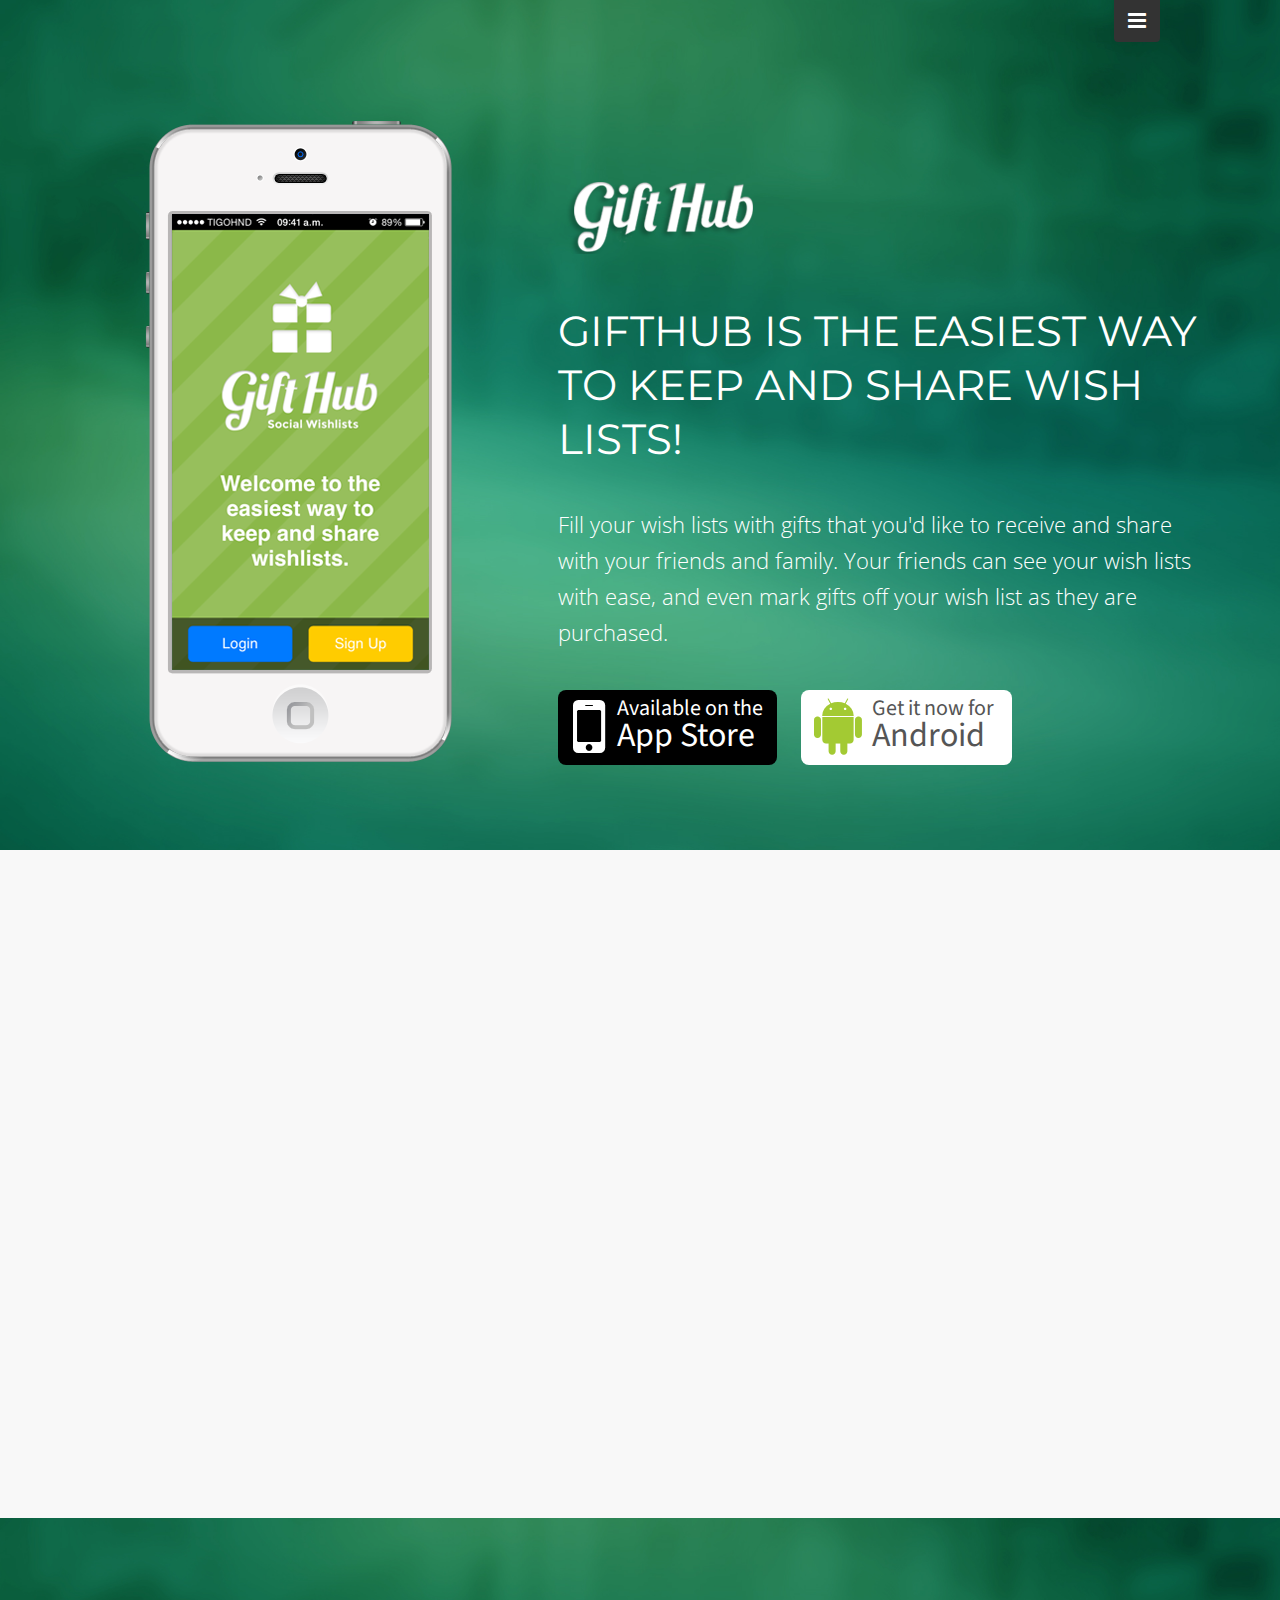
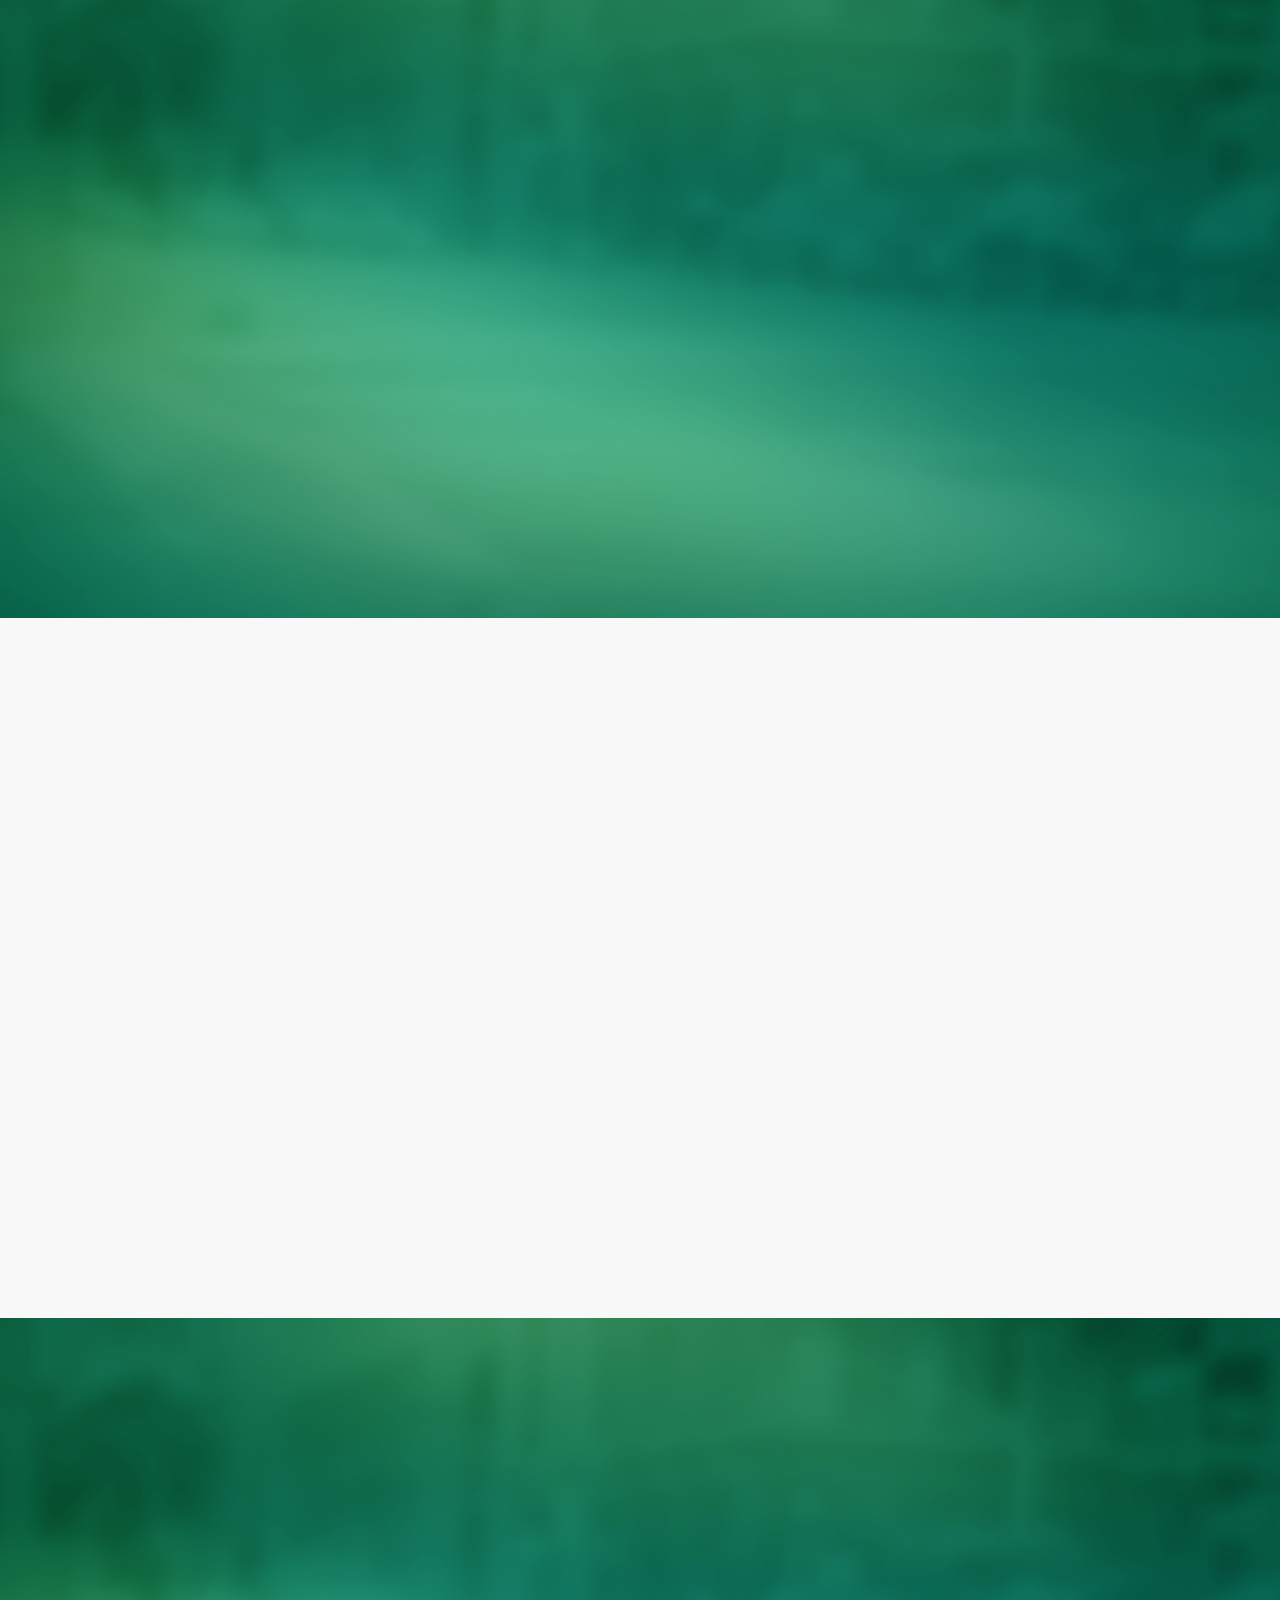
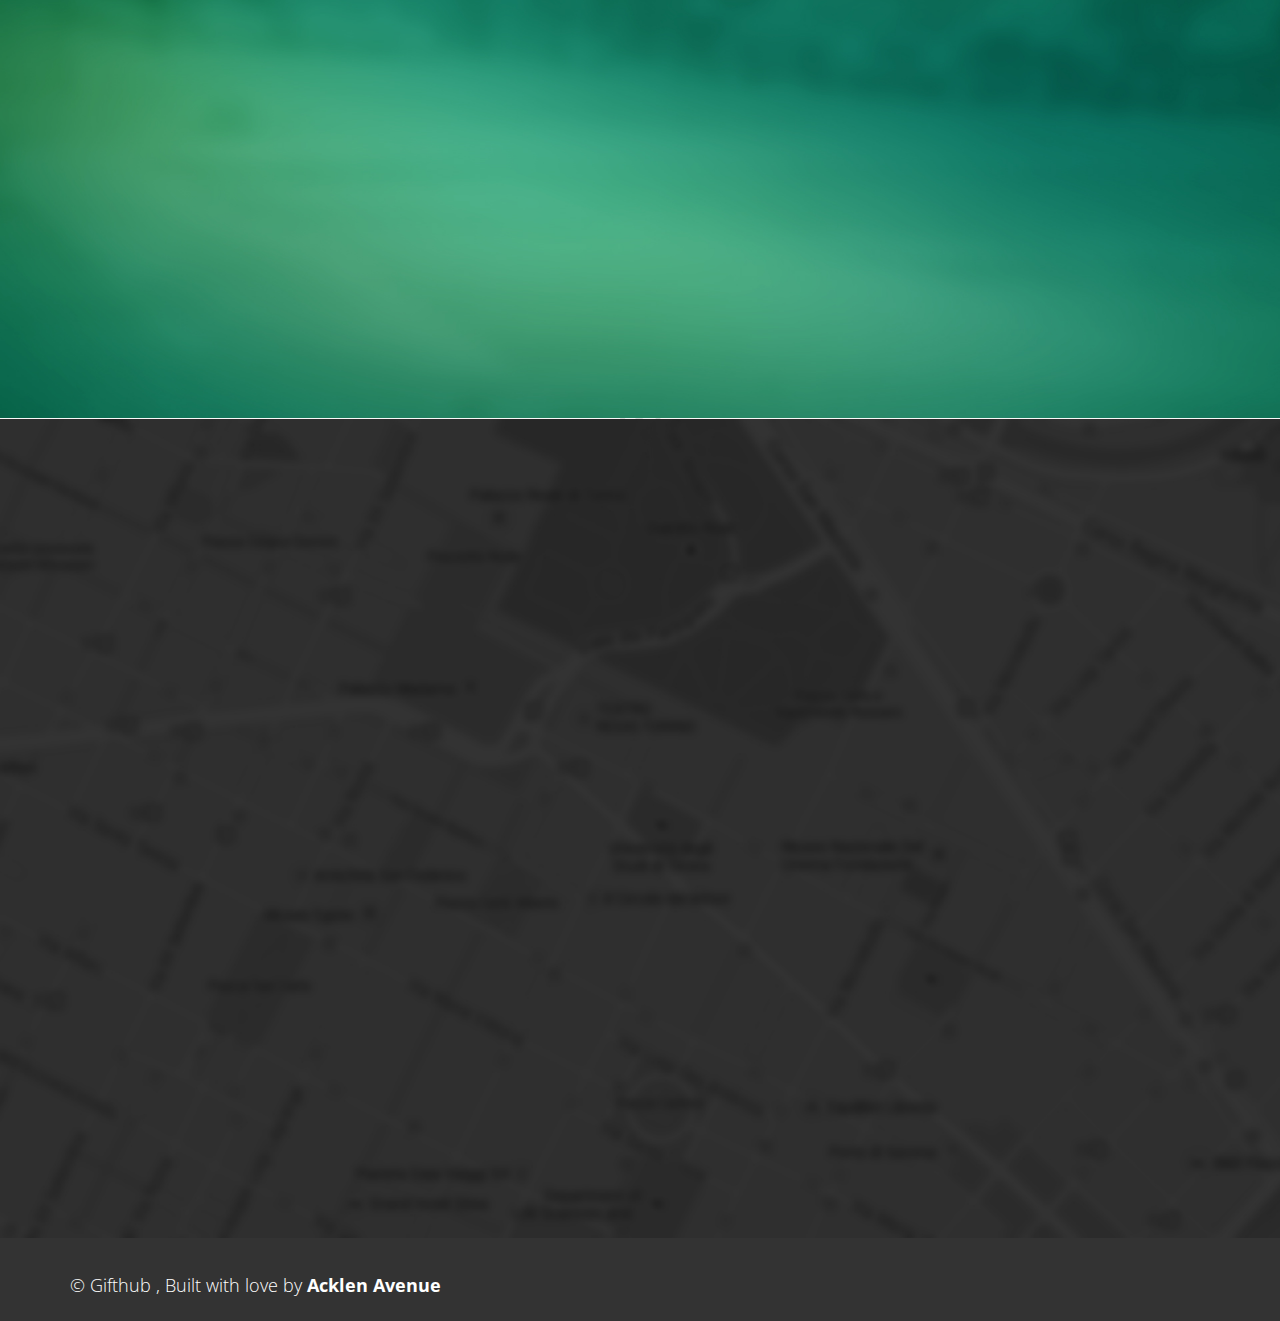
==== commit c107597f: "removed Download it now section" ====
--- a/index.html
+++ b/index.html
@@ -187,40 +187,7 @@
 	                </div>
 	            </div>
 	        </div>
-        </div>
-                        
-        <!-- Call to action -->
-        <div class="call-to-action-container section-container section-container-full-bg">
-	        <div class="container">
-	            <div class="row">
-	                <div class="col-sm-12 call-to-action section-description wow fadeIn">
-	                    <h2>Download it now</h2>
-	                    <p>
-	                    	Lorem ipsum dolor sit amet, consectetur adipisicing elit, sed do eiusmod tempor incididunt ut 
-	                    	labore et dolore magna aliqua. Ut enim ad minim veniam, quis nostrud exercitation.
-	                    </p>
-	                </div>
-	            </div>
-	            <div class="row">
-	            	<div class="col-sm-12 call-to-action-button wow fadeInUp">
-	                    <a class="button-1" href="https://itunes.apple.com/us/app/gifthub/id627542854?ls=1&mt=8">
-                         	<span class="button-1-left"><i class="fa fa-mobile"></i></span>
-                         	<span class="button-1-right">
-                         		<span class="button-1-right-top">Available on the</span>
-                         		<span class="button-1-right-bottom">App Store</span>
-                         	</span>
-                         </a>
-                         <a class="button-2" href="https://play.google.com/store/apps/details?id=com.acklenavenue.gifthub">
-                         	<span class="button-2-left"><i class="fa fa-android"></i></span>
-                         	<span class="button-2-right">
-                         		<span class="button-2-right-top">Get it now for</span>
-                         		<span class="button-2-right-bottom">Android</span>
-                         	</span>
-                         </a>
-	                </div>
-	            </div>
-	        </div>
-        </div>
+        </div>                        
         
         <!-- divider -->
         <div class="divider-1">~</div>
@@ -309,9 +276,8 @@
 
                 $.ajax({
                     type: "POST",
-                    url: "http://emailer-3.apphb.com/Mail",
+                    url: "http://emailer-3.apphb.com/mail",
                     data: mailModel,
-                    dataType: 'application/json',
                     success: function(msg) {
                         alert("Your message was sent successfully!");
                         $("#name").val("");
@@ -320,6 +286,7 @@
                         $("#message").val("");
                     },
                     error: function(error) {
+                        console.log(mailModel);
                         console.log(error);
                         alert("Your message was not sent. Please try again later.");
                     }
